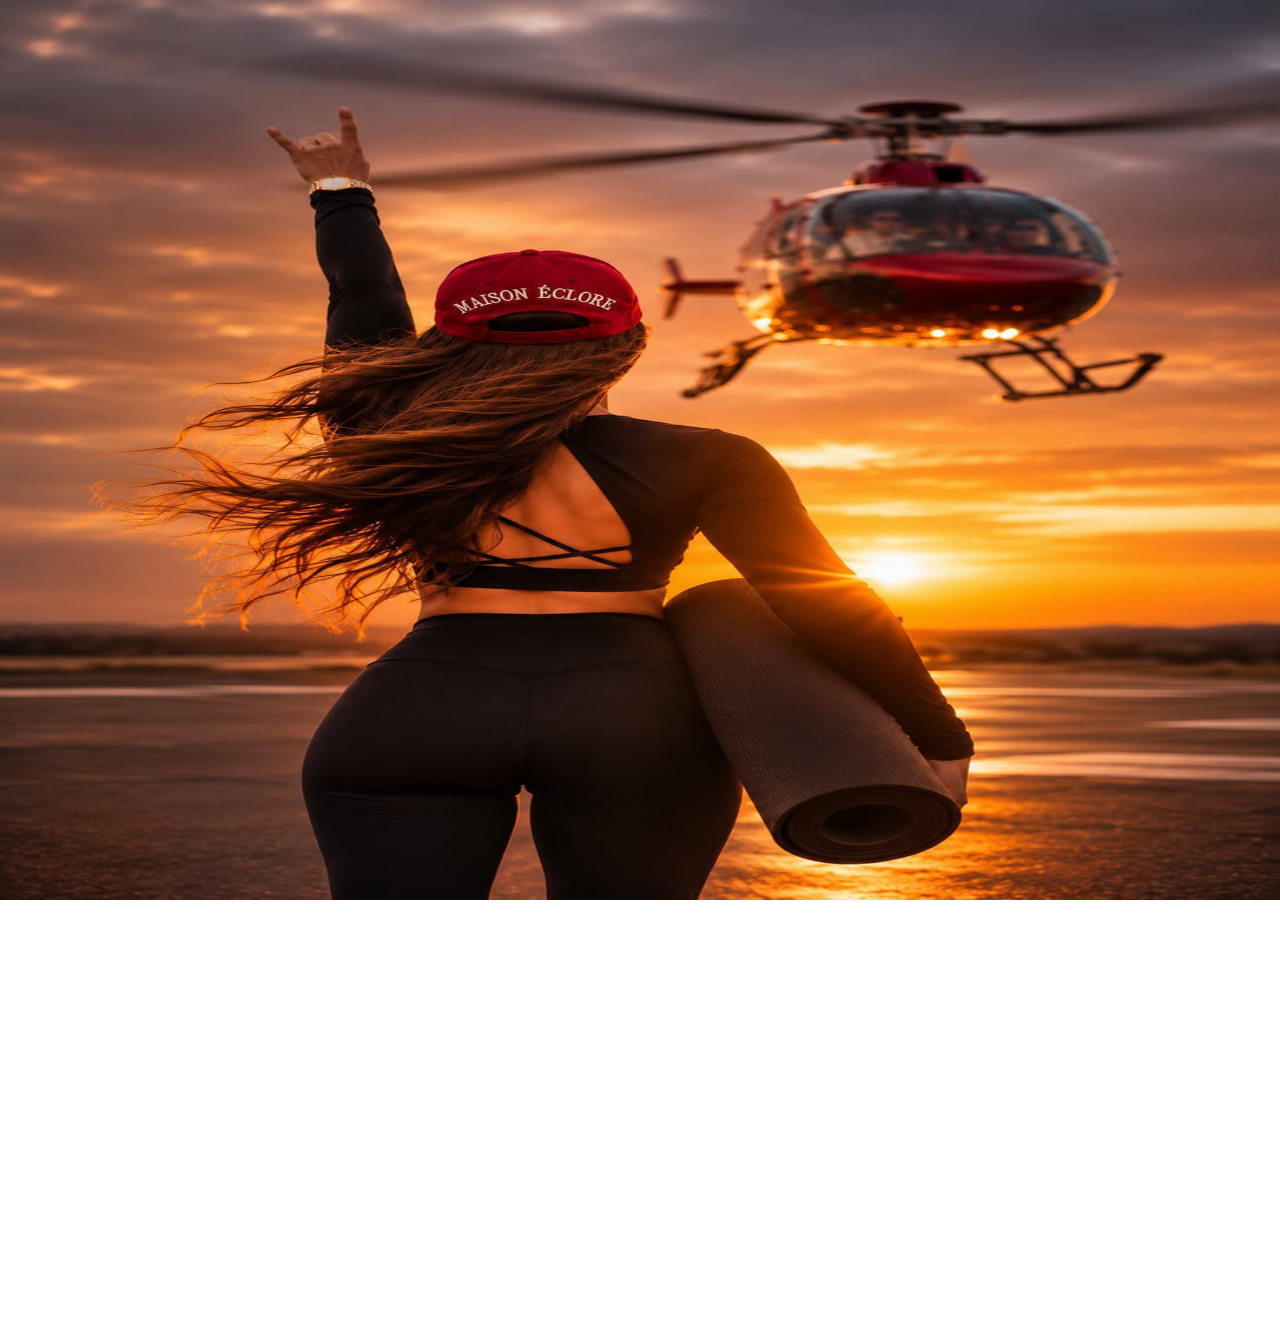
==== index.html @ 2e02ab28 "Publish the Maison Éclore portfolio Co-Authored-By: Claude Sonnet 5.5 <noreply@anthropic.com>" ====
<!DOCTYPE html><html lang="fr" class="noto_serif_5a39a8d7-module__dN3Y3q__variable lato_9646d3ba-module__sfy99W__variable aref_ruqaa_52b293cf-module__oYtwMW__variable h-full antialiased"><head><meta charSet="utf-8"/><meta name="viewport" content="width=device-width, initial-scale=1"/><link rel="preload" href="/maisoneclore-portfolio/_next/static/media/345c85a432359eed-s.p.0zem_9y19rte6.woff2" as="font" crossorigin="" type="font/woff2"/><link rel="preload" href="/maisoneclore-portfolio/_next/static/media/610e555290c4abf9-s.p.2-ung-zkeya_q.woff2" as="font" crossorigin="" type="font/woff2"/><link rel="preload" href="/maisoneclore-portfolio/_next/static/media/8e451580e5e95631-s.p.27vw08z6_vw0m.woff2" as="font" crossorigin="" type="font/woff2"/><link rel="preload" href="/maisoneclore-portfolio/_next/static/media/8e9d1a1dbcc3c9ea-s.p.0f4qks61ecm_u.woff2" as="font" crossorigin="" type="font/woff2"/><link rel="preload" href="/maisoneclore-portfolio/_next/static/media/9be384ea93fe3f49-s.p.0ig786lf0ff2-.woff2" as="font" crossorigin="" type="font/woff2"/><link rel="preload" href="/maisoneclore-portfolio/_next/static/media/b4e85636e2ca4056-s.p.11bvk_b9f2jcg.woff2" as="font" crossorigin="" type="font/woff2"/><link rel="preload" href="/maisoneclore-portfolio/_next/static/media/dda2c5944c1d02d1-s.p.0af27si8jwinc.woff2" as="font" crossorigin="" type="font/woff2"/><link rel="preload" as="image" href="/images/hero-fond.webp"/><link rel="stylesheet" href="/maisoneclore-portfolio/_next/static/chunks/342_1tqcr4_jd.css" data-precedence="next"/><link rel="preload" as="script" fetchPriority="low" href="/maisoneclore-portfolio/_next/static/chunks/3s6nzrbk-8mnv.js"/><script src="/maisoneclore-portfolio/_next/static/chunks/2eg0ks0feyohg.js" async=""></script><script src="/maisoneclore-portfolio/_next/static/chunks/227kwhsrjlnp4.js" async=""></script><script src="/maisoneclore-portfolio/_next/static/chunks/1u8ozxzmumnii.js" async=""></script><script src="/maisoneclore-portfolio/_next/static/chunks/turbopack-0wv2s3vdoq-tj.js" async=""></script><script src="/maisoneclore-portfolio/_next/static/chunks/3fntmmi971322.js" async="" crossorigin=""></script><script src="/maisoneclore-portfolio/_next/static/chunks/20kzciigy5oyy.js" async="" crossorigin=""></script><title>Portfolio · Maison Éclore</title><meta name="description" content="Maison Éclore : des expériences bien-être et événementielles pensées pour se retrouver. Retour sur L&#x27;Éclosion, notre premier événement."/><meta name="next-size-adjust" content=""/><script src="/maisoneclore-portfolio/_next/static/chunks/0cz1d0mv5g_q7.js" noModule=""></script></head><body class="min-h-full flex flex-col"><div hidden=""><!--$--><!--/$--></div><main class="overflow-x-clip bg-creme text-vert"><span aria-hidden="true" class="fixed inset-x-0 top-0 z-50 h-[3px] origin-left bg-taupe" style="transform:scaleX(0)"></span><section class="relative h-screen min-h-[640px] overflow-hidden bg-creme text-vert"><div class="absolute inset-0"><div class="relative h-full w-full will-change-transform"><img alt="" decoding="async" data-nimg="fill" class="object-cover object-[12%_center] md:object-center" style="position:absolute;height:100%;width:100%;left:0;top:0;right:0;bottom:0;color:transparent" src="/images/hero-fond.webp"/></div></div><div class="absolute inset-x-0 top-8 z-10 flex flex-col items-center gap-2"><p class="font-serif text-[clamp(15px,2vw,20px)] uppercase tracking-[0.4em] text-vert">Maison Éclore</p></div><div class="relative flex h-full items-center justify-center px-6 text-center"><div class="will-change-transform"><div class="mx-auto max-w-[860px]"><p class="text-[11px] uppercase tracking-[0.34em] text-taupe">Portfolio</p><span class="mx-auto mt-6 block h-px w-16 bg-taupe/70"></span><h1 class="mt-10 font-serif text-[clamp(40px,8vw,84px)] font-medium leading-[1.06]"><span class="mr-[0.25em] inline-block opacity-0 [transform:translateY(40px)] animate-[chIn_.9s_var(--ease-out)_forwards] motion-reduce:animate-none motion-reduce:opacity-100 motion-reduce:[transform:none]" style="animation-delay:0.15s">Des</span><span class="mr-[0.25em] inline-block opacity-0 [transform:translateY(40px)] animate-[chIn_.9s_var(--ease-out)_forwards] motion-reduce:animate-none motion-reduce:opacity-100 motion-reduce:[transform:none]" style="animation-delay:0.27s">expériences</span><span class="mr-[0.25em] inline-block opacity-0 [transform:translateY(40px)] animate-[chIn_.9s_var(--ease-out)_forwards] motion-reduce:animate-none motion-reduce:opacity-100 motion-reduce:[transform:none]" style="animation-delay:0.39s">qui</span><span class="mr-[0.25em] inline-block opacity-0 [transform:translateY(40px)] animate-[chIn_.9s_var(--ease-out)_forwards] motion-reduce:animate-none motion-reduce:opacity-100 motion-reduce:[transform:none]" style="animation-delay:0.51s">font</span><span class="mr-[0.25em] inline-block opacity-0 [transform:translateY(40px)] animate-[chIn_.9s_var(--ease-out)_forwards] motion-reduce:animate-none motion-reduce:opacity-100 motion-reduce:[transform:none]" style="animation-delay:0.63s">éclore.</span></h1><p class="mx-auto mt-6 max-w-[520px] font-serif text-[clamp(16px,2.2vw,20px)] italic leading-relaxed text-vert/80">Bien-être, élégance et communauté : Maison Éclore imagine des rendez-vous où l&#x27;on se retrouve, simplement.</p></div></div></div><span aria-hidden="true" class="absolute bottom-10 left-1/2 h-12 w-px origin-top bg-taupe animate-[cuePulse_2s_ease-in-out_infinite] motion-reduce:animate-none"></span></section><div class="h-[240vh]"><div class="sticky top-0 flex h-screen items-center justify-center px-6 text-center"><p class="mx-auto max-w-[900px] font-serif text-[clamp(28px,5vw,56px)] leading-[1.2]"><span><span data-w="true" class="inline-block">Maison</span> </span><span><span data-w="true" class="inline-block">Éclore</span> </span><span><span data-w="true" class="inline-block">crée</span> </span><span><span data-w="true" class="inline-block">des</span> </span><span><span data-w="true" class="inline-block">moments</span> </span><span><span data-w="true" class="inline-block">où</span> </span><span><span data-w="true" class="inline-block">l&#x27;on</span> </span><span><span data-w="true" class="inline-block">se</span> </span><span><span data-w="true" class="inline-block">retrouve,</span> </span><span><span data-w="true" class="inline-block">où</span> </span><span><span data-w="true" class="inline-block">l&#x27;on</span> </span><span><span data-w="true" class="inline-block">prend</span> </span><span><span data-w="true" class="inline-block">soin</span> </span><span><span data-w="true" class="inline-block">de</span> </span><span><span data-w="true" class="inline-block">soi</span> </span><span><span data-w="true" class="inline-block">et</span> </span><span><span data-w="true" class="inline-block">où</span> </span><span><span data-w="true" class="inline-block">l&#x27;on</span> </span><span><span data-w="true" class="inline-block">célèbre</span> </span><span><span data-w="true" class="inline-block">ensemble.</span></span></p></div></div><div><section class="sticky top-0 flex h-screen items-center justify-center overflow-hidden rounded-t-[40px] px-6 shadow-[0_-24px_60px_-30px] shadow-black/40 bg-rose text-vert"><div class="relative mx-auto w-full max-w-[1000px]"><span aria-hidden="true" class="absolute -top-24 right-0 select-none font-serif text-[clamp(120px,26vw,320px)] leading-none opacity-15">01</span><div class="" style="opacity:0;transform:translateY(34px);transition:opacity .9s var(--ease-out), transform 1s var(--ease-out);will-change:opacity, transform"><h2 class="relative font-serif text-[clamp(44px,9vw,110px)] leading-[1]">Se retrouver</h2><p class="relative mt-8 max-w-[480px] text-[clamp(16px,2vw,20px)] leading-relaxed opacity-85">Des rencontres à taille humaine, où chacune se sent accueillie dès la porte.</p></div></div></section><div aria-hidden="true" class="h-[70vh]"></div><section class="sticky top-0 flex h-screen items-center justify-center overflow-hidden rounded-t-[40px] px-6 shadow-[0_-24px_60px_-30px] shadow-black/40 bg-taupe text-creme"><div class="relative mx-auto w-full max-w-[1000px]"><span aria-hidden="true" class="absolute -top-24 right-0 select-none font-serif text-[clamp(120px,26vw,320px)] leading-none opacity-15">02</span><div class="" style="opacity:0;transform:translateY(34px);transition:opacity .9s var(--ease-out), transform 1s var(--ease-out);will-change:opacity, transform"><h2 class="relative font-serif text-[clamp(44px,9vw,110px)] leading-[1]">Prendre soin</h2><p class="relative mt-8 max-w-[480px] text-[clamp(16px,2vw,20px)] leading-relaxed opacity-85">Le bien-être comme fil conducteur : ateliers, soins et moments pour souffler.</p></div></div></section><div aria-hidden="true" class="h-[70vh]"></div><section class="sticky top-0 flex h-screen items-center justify-center overflow-hidden rounded-t-[40px] px-6 shadow-[0_-24px_60px_-30px] shadow-black/40 bg-vert text-creme"><div class="relative mx-auto w-full max-w-[1000px]"><span aria-hidden="true" class="absolute -top-24 right-0 select-none font-serif text-[clamp(120px,26vw,320px)] leading-none opacity-15">03</span><div class="" style="opacity:0;transform:translateY(34px);transition:opacity .9s var(--ease-out), transform 1s var(--ease-out);will-change:opacity, transform"><h2 class="relative font-serif text-[clamp(44px,9vw,110px)] leading-[1]">Célébrer</h2><p class="relative mt-8 max-w-[480px] text-[clamp(16px,2vw,20px)] leading-relaxed opacity-85">Des soirées soignées jusqu&#x27;au moindre détail, pensées comme des souvenirs.</p></div></div></section></div><div class=""><div><section class="bg-vert px-6 py-28 text-creme"><div class="mx-auto max-w-[1100px]"><div class="" style="opacity:0;transform:translateY(34px);transition:opacity .9s var(--ease-out), transform 1s var(--ease-out);will-change:opacity, transform"><div class="mx-auto mb-14 max-w-[620px] text-center"><p class="mb-3.5 text-[11px] font-bold uppercase tracking-[0.2em] text-rose">Notre premier événement</p><h2 class="font-serif text-[clamp(36px,6vw,68px)] leading-tight">L&#x27;Éclosion</h2><p class="mt-4 font-serif italic leading-relaxed text-creme/85">Le premier chapitre de Maison Éclore : une rencontre où tout a commencé, et où vous avez été là pour le voir éclore.</p></div></div><div class="" style="opacity:0;transform:translateY(34px);transition:opacity .9s var(--ease-out), transform 1s var(--ease-out);will-change:opacity, transform"><div class="relative aspect-[3/2] overflow-hidden rounded-2xl ring-1 ring-rose/30 md:aspect-[2/1]"><div class="absolute inset-0"><div class="relative h-full w-full will-change-transform"><img alt="Photo de groupe des participantes de L&#x27;Éclosion, bras levés" loading="lazy" decoding="async" data-nimg="fill" class="object-cover" style="position:absolute;height:100%;width:100%;left:0;top:0;right:0;bottom:0;color:transparent" src="/images/eclosion-photo-2.jpg"/></div></div></div></div><div class="mt-6 grid grid-cols-2 gap-4 md:grid-cols-4 md:gap-6"><div class=""><div class="h-full w-full will-change-transform"><div class="relative aspect-[3/4] overflow-hidden rounded-2xl ring-1 ring-rose/30"><img alt="Trois participantes assises sur leurs tapis roses" loading="lazy" decoding="async" data-nimg="fill" class="object-cover transition-transform duration-700 ease-out hover:scale-105" style="position:absolute;height:100%;width:100%;left:0;top:0;right:0;bottom:0;color:transparent" src="/images/eclosion-photo-1.jpg"/></div></div></div><div class=""><div class="h-full w-full will-change-transform"><div class="relative aspect-[3/4] overflow-hidden rounded-2xl ring-1 ring-rose/30"><img alt="Participantes en plein exercice de Pilates sur des tapis roses" loading="lazy" decoding="async" data-nimg="fill" class="object-cover transition-transform duration-700 ease-out hover:scale-105" style="position:absolute;height:100%;width:100%;left:0;top:0;right:0;bottom:0;color:transparent" src="/images/eclosion-photo-3.jpg"/></div></div></div><div class=""><div class="h-full w-full will-change-transform"><div class="relative aspect-[3/4] overflow-hidden rounded-2xl ring-1 ring-rose/30"><img alt="Cours de Pilates en groupe dans la salle de L&#x27;Éclosion" loading="lazy" decoding="async" data-nimg="fill" class="object-cover transition-transform duration-700 ease-out hover:scale-105" style="position:absolute;height:100%;width:100%;left:0;top:0;right:0;bottom:0;color:transparent" src="/images/eclosion-photo-4.jpg"/></div></div></div><div class=""><div class="h-full w-full will-change-transform"><div class="relative aspect-[3/4] overflow-hidden rounded-2xl ring-1 ring-rose/30"><img alt="Une participante en position quadrupédique sur son tapis" loading="lazy" decoding="async" data-nimg="fill" class="object-cover transition-transform duration-700 ease-out hover:scale-105" style="position:absolute;height:100%;width:100%;left:0;top:0;right:0;bottom:0;color:transparent" src="/images/eclosion-photo-5.jpg"/></div></div></div></div></div></section></div></div><section class="grid gap-4 bg-creme p-4 md:grid-cols-2 md:gap-6 md:p-8"><div class="" style="opacity:0;transform:translateX(-40px);transition:opacity .9s var(--ease-out), transform 1s var(--ease-out);will-change:opacity, transform"><div class="h-[88vh] overflow-hidden rounded-[32px] bg-vert shadow-[0_30px_70px_-30px] shadow-vert/60 md:h-[calc(100vh-4rem)] md:rounded-[48px]"><video muted="" loop="" playsInline="" controls="" preload="metadata" poster="/maisoneclore-portfolio/images/eclosion-photo-2.jpg" class="h-full w-full object-cover"><source src="/maisoneclore-portfolio/videos/eclosion-2.mp4" type="video/mp4"/></video></div></div><div class="" style="opacity:0;transform:translateX(40px);transition:opacity .9s var(--ease-out), transform 1s var(--ease-out);will-change:opacity, transform"><div class="h-[88vh] overflow-hidden rounded-[32px] bg-vert shadow-[0_30px_70px_-30px] shadow-vert/60 md:h-[calc(100vh-4rem)] md:rounded-[48px]"><video muted="" loop="" playsInline="" controlsList="nodownload noremoteplayback" disablePictureInPicture="" preload="metadata" poster="/maisoneclore-portfolio/images/eclosion-photo-4.jpg" class="h-full w-full object-cover"><source src="/maisoneclore-portfolio/videos/eclosion-3.mp4" type="video/mp4"/></video></div></div></section><section class="relative flex min-h-screen items-end overflow-hidden bg-vert text-creme"><div class="absolute inset-0"><div class="relative h-full w-full will-change-transform"><img alt="Hangar décoré de fleurs rouges avec un hélicoptère rouge" loading="lazy" decoding="async" data-nimg="fill" class="hidden object-cover md:block" style="position:absolute;height:100%;width:100%;left:0;top:0;right:0;bottom:0;color:transparent" src="/images/hangar-pilates-1.jpg"/><img alt="Pilates au coucher du soleil devant un hélicoptère" loading="lazy" decoding="async" data-nimg="fill" class="object-cover md:hidden" style="position:absolute;height:100%;width:100%;left:0;top:0;right:0;bottom:0;color:transparent" src="/images/hangar-pilates-2.jpg"/></div></div><div aria-hidden="true" class="absolute inset-0 bg-gradient-to-t from-vert via-vert/55 to-vert/10"></div><div class="relative mx-auto grid w-full max-w-[1100px] items-end gap-10 px-6 pb-20 pt-32 md:grid-cols-[1.2fr_1fr]"><div class="" style="opacity:0;transform:translateY(34px);transition:opacity .9s var(--ease-out), transform 1s var(--ease-out);will-change:opacity, transform"><p class="mb-4 text-[11px] font-bold uppercase tracking-[0.2em] text-rose">Notre prochain événement</p><h2 class="font-serif text-[clamp(52px,7.5vw,96px)] leading-[0.98]">Hangar Pilates Experience</h2><p class="mt-3 font-serif text-[clamp(18px,2.4vw,24px)] italic text-rose">Pilates entre hélicoptères</p><p class="mt-6 max-w-[480px] leading-relaxed text-creme/85">Une expérience Pilates exclusive au cœur d&#x27;un hangar, entourées d&#x27;hélicoptères. Un rendez-vous inédit où bien-être, élégance et évasion se rencontrent dans un décor d&#x27;exception.</p></div><div class="hidden md:block"><div class="h-full w-full will-change-transform"><div class="" style="opacity:0;transform:translateX(40px);transition:opacity .9s var(--ease-out), transform 1s var(--ease-out);will-change:opacity, transform"><div class="relative mx-auto aspect-[3/4] w-[78%] rotate-2 overflow-hidden rounded-2xl shadow-[0_30px_70px_-20px] shadow-black/60 ring-1 ring-creme/30"><img alt="Pilates au coucher du soleil devant un hélicoptère" loading="lazy" decoding="async" data-nimg="fill" class="object-cover" style="position:absolute;height:100%;width:100%;left:0;top:0;right:0;bottom:0;color:transparent" src="/images/hangar-pilates-2.jpg"/></div></div></div></div></div></section><div class=""><div><section class="relative flex min-h-screen items-center justify-center overflow-hidden bg-rose px-6 py-28 text-center text-vert"><div class="pointer-events-none absolute -right-24 top-0 h-96 w-96"><div class="h-full w-full will-change-transform"><div class="h-full w-full rounded-full bg-taupe/40 blur-[120px]"></div></div></div><div class="relative mx-auto max-w-[720px]"><div class="" style="opacity:0;transform:translateY(34px);transition:opacity .9s var(--ease-out), transform 1s var(--ease-out);will-change:opacity, transform"><p class="mb-4 text-[11px] font-bold uppercase tracking-[0.2em] text-vert/70">Partenaires</p><h2 class="font-serif text-[clamp(34px,6vw,72px)] leading-[1.05]">Faisons éclore la suite ensemble.</h2><p class="mx-auto mt-6 max-w-[480px] leading-relaxed text-vert/80">Marques, lieux, créateurs : parlons de ce que nous pouvons bâtir pour nos prochains événements.</p><div class="mt-10 flex flex-col items-center justify-center gap-4 sm:flex-row"><a href="mailto:maisoneclorecanada@gmail.com?subject=Partenariat%20Maison%20%C3%89clore" class="inline-block rounded-full bg-vert px-9 py-4 text-[13px] font-bold tracking-[0.06em] text-creme transition-colors duration-500 ease-soft hover:bg-taupe">Devenir partenaire</a><a class="inline-block rounded-full border border-vert/50 px-9 py-4 text-[13px] font-bold tracking-[0.06em] text-vert transition-colors duration-500 ease-soft hover:border-vert hover:bg-vert hover:text-creme" href="/maisoneclore-portfolio/">Voir le prochain événement</a></div></div></div></section></div></div></main><!--$--><!--/$--><script src="/maisoneclore-portfolio/_next/static/chunks/3s6nzrbk-8mnv.js" id="_R_" async=""></script><script>(self.__next_f=self.__next_f||[]).push([0])</script><script>self.__next_f.push([1,"1:\"$Sreact.fragment\"\n2:I[39756,[\"/maisoneclore-portfolio/_next/static/chunks/3fntmmi971322.js\"],\"default\"]\n3:I[37457,[\"/maisoneclore-portfolio/_next/static/chunks/3fntmmi971322.js\"],\"default\"]\n4:I[83320,[\"/maisoneclore-portfolio/_next/static/chunks/3fntmmi971322.js\",\"/maisoneclore-portfolio/_next/static/chunks/20kzciigy5oyy.js\"],\"ScrollProgress\"]\n5:I[83320,[\"/maisoneclore-portfolio/_next/static/chunks/3fntmmi971322.js\",\"/maisoneclore-portfolio/_next/static/chunks/20kzciigy5oyy.js\"],\"ZoomBg\"]\n6:I[5500,[\"/maisoneclore-portfolio/_next/static/chunks/3fntmmi971322.js\",\"/maisoneclore-portfolio/_next/static/chunks/20kzciigy5oyy.js\"],\"Image\"]\n7:I[83320,[\"/maisoneclore-portfolio/_next/static/chunks/3fntmmi971322.js\",\"/maisoneclore-portfolio/_next/static/chunks/20kzciigy5oyy.js\"],\"ScrollFade\"]\n14:I[68027,[\"/maisoneclore-portfolio/_next/static/chunks/3fntmmi971322.js\"],\"default\",1]\n:HL[\"/maisoneclore-portfolio/_next/static/chunks/342_1tqcr4_jd.css\",\"style\"]\n:HL[\"/maisoneclore-portfolio/_next/static/media/345c85a432359eed-s.p.0zem_9y19rte6.woff2\",\"font\",{\"crossOrigin\":\"\",\"type\":\"font/woff2\"}]\n:HL[\"/maisoneclore-portfolio/_next/static/media/610e555290c4abf9-s.p.2-ung-zkeya_q.woff2\",\"font\",{\"crossOrigin\":\"\",\"type\":\"font/woff2\"}]\n:HL[\"/maisoneclore-portfolio/_next/static/media/8e451580e5e95631-s.p.27vw08z6_vw0m.woff2\",\"font\",{\"crossOrigin\":\"\",\"type\":\"font/woff2\"}]\n:HL[\"/maisoneclore-portfolio/_next/static/media/8e9d1a1dbcc3c9ea-s.p.0f4qks61ecm_u.woff2\",\"font\",{\"crossOrigin\":\"\",\"type\":\"font/woff2\"}]\n:HL[\"/maisoneclore-portfolio/_next/static/media/9be384ea93fe3f49-s.p.0ig786lf0ff2-.woff2\",\"font\",{\"crossOrigin\":\"\",\"type\":\"font/woff2\"}]\n:HL[\"/maisoneclore-portfolio/_next/static/media/b4e85636e2ca4056-s.p.11bvk_b9f2jcg.woff2\",\"font\",{\"crossOrigin\":\"\",\"type\":\"font/woff2\"}]\n:HL[\"/maisoneclore-portfolio/_next/static/media/dda2c5944c1d02d1-s.p.0af27si8jwinc.woff2\",\"font\",{\"crossOrigin\":\"\",\"type\":\"font/woff2\"}]\n0:{\"P\":null,\"c\":[\"\",\"\"],\"q\":\"\",\"i\":false,\"f\":[[[\"\",{\"children\":[\"__PAGE__\",{},\"$undefined\",\"$undefined\",4608]},\"$undefined\",\"$undefined\",4624],[[\"$\",\"$1\",\"c\",{\"children\":[[[\"$\",\"link\",\"0\",{\"rel\":\"stylesheet\",\"href\":\"/maisoneclore-portfolio/_next/static/chunks/342_1tqcr4_jd.css\",\"precedence\":\"next\",\"crossOrigin\":\"$undefined\",\"nonce\":\"$undefined\"}],[\"$\",\"script\",\"script-0\",{\"src\":\"/maisoneclore-portfolio/_next/static/chunks/3fntmmi971322.js\",\"async\":true,\"nonce\":\"$undefined\"}]],[\"$\",\"html\",null,{\"lang\":\"fr\",\"className\":\"noto_serif_5a39a8d7-module__dN3Y3q__variable lato_9646d3ba-module__sfy99W__variable aref_ruqaa_52b293cf-module__oYtwMW__variable h-full antialiased\",\"children\":[\"$\",\"body\",null,{\"className\":\"min-h-full flex flex-col\",\"children\":[\"$\",\"$L2\",null,{\"parallelRouterKey\":\"children\",\"error\":\"$undefined\",\"errorStyles\":\"$undefined\",\"errorScripts\":\"$undefined\",\"template\":[\"$\",\"$L3\",null,{}],\"templateStyles\":\"$undefined\",\"templateScripts\":\"$undefined\",\"notFound\":[[[\"$\",\"title\",null,{\"children\":\"404: This page could not be found.\"}],[\"$\",\"div\",null,{\"style\":{\"fontFamily\":\"system-ui,\\\"Segoe UI\\\",Roboto,Helvetica,Arial,sans-serif,\\\"Apple Color Emoji\\\",\\\"Segoe UI Emoji\\\"\",\"height\":\"100vh\",\"textAlign\":\"center\",\"display\":\"flex\",\"flexDirection\":\"column\",\"alignItems\":\"center\",\"justifyContent\":\"center\"},\"children\":[\"$\",\"div\",null,{\"children\":[[\"$\",\"style\",null,{\"dangerouslySetInnerHTML\":{\"__html\":\"body{color:#000;background:#fff;margin:0}.next-error-h1{border-right:1px solid rgba(0,0,0,.3)}@media (prefers-color-scheme:dark){body{color:#fff;background:#000}.next-error-h1{border-right:1px solid rgba(255,255,255,.3)}}\"}}],[\"$\",\"h1\",null,{\"className\":\"next-error-h1\",\"style\":{\"display\":\"inline-block\",\"margin\":\"0 20px 0 0\",\"padding\":\"0 23px 0 0\",\"fontSize\":24,\"fontWeight\":500,\"verticalAlign\":\"top\",\"lineHeight\":\"49px\"},\"children\":404}],[\"$\",\"div\",null,{\"style\":{\"display\":\"inline-block\"},\"children\":[\"$\",\"h2\",null,{\"style\":{\"fontSize\":14,\"fontWeight\":400,\"lineHeight\":\"49px\",\"margin\":0},\"children\":\"This page could not be found.\"}]}]]}]}]],[]],\"forbidden\":\"$undefined\",\"unauthorized\":\"$undefined\"}]}]}]]}],{\"children\":[[\"$\",\"$1\",\"c\",{\"children\":[[\"$\",\"main\",null,{\"className\":\"overflow-x-clip bg-creme text-vert\",\"children\":[[\"$\",\"$L4\",null,{}],[\"$\",\"section\",null,{\"className\":\"relative h-screen min-h-[640px] overflow-hidden bg-creme text-vert\",\"children\":[[\"$\",\"$L5\",null,{\"className\":\"absolute inset-0\",\"children\":[\"$\",\"$L6\",null,{\"src\":\"/images/hero-fond.webp\",\"alt\":\"\",\"fill\":true,\"priority\":true,\"sizes\":\"100vw\",\"className\":\"object-cover object-[12%_center] md:object-center\"}]}],[\"$\",\"div\",null,{\"className\":\"absolute inset-x-0 top-8 z-10 flex flex-col items-center gap-2\",\"children\":[\"$\",\"p\",null,{\"className\":\"font-serif text-[clamp(15px,2vw,20px)] uppercase tracking-[0.4em] text-vert\",\"children\":\"Maison Éclore\"}]}],[\"$\",\"$L7\",null,{\"className\":\"relative flex h-full items-center justify-center px-6 text-center\",\"children\":[\"$\",\"div\",null,{\"className\":\"mx-auto max-w-[860px]\",\"children\":[[\"$\",\"p\",null,{\"className\":\"text-[11px] uppercase tracking-[0.34em] text-taupe\",\"children\":\"Portfolio\"}],[\"$\",\"span\",null,{\"className\":\"mx-auto mt-6 block h-px w-16 bg-taupe/70\"}],[\"$\",\"h1\",null,{\"className\":\"mt-10 font-serif text-[clamp(40px,8vw,84px)] font-medium leading-[1.06]\",\"children\":[[\"$\",\"span\",\"Des\",{\"className\":\"mr-[0.25em] inline-block opacity-0 [transform:translateY(40px)] animate-[chIn_.9s_var(--ease-out)_forwards] motion-reduce:animate-none motion-reduce:opacity-100 motion-reduce:[transform:none]\",\"style\":{\"animationDelay\":\"0.15s\"},\"children\":\"Des\"}],[\"$\",\"span\",\"expériences\",{\"className\":\"mr-[0.25em] inline-block opacity-0 [transform:translateY(40px)] animate-[chIn_.9s_var(--ease-out)_forwards] motion-reduce:animate-none motion-reduce:opacity-100 motion-reduce:[transform:none]\",\"style\":{\"animationDelay\":\"0.27s\"},\"children\":\"expériences\"}],[\"$\",\"span\",\"qui\",{\"className\":\"mr-[0.25em] inline-block opacity-0 [transform:translateY(40px)] animate-[chIn_.9s_var(--ease-out)_forwards] motion-reduce:animate-none motion-reduce:opacity-100 motion-reduce:[transform:none]\",\"style\":{\"animationDelay\":\"0.39s\"},\"children\":\"qui\"}],[\"$\",\"span\",\"font\",{\"className\":\"mr-[0.25em] inline-block opacity-0 [transform:translateY(40px)] animate-[chIn_.9s_var(--ease-out)_forwards] motion-reduce:animate-none motion-reduce:opacity-100 motion-reduce:[transform:none]\",\"style\":{\"animationDelay\":\"0.51s\"},\"children\":\"font\"}],\"$L8\"]}],\"$L9\"]}]}],\"$La\"]}],\"$Lb\",\"$Lc\",\"$Ld\",\"$Le\",\"$Lf\",\"$L10\"]}],[\"$L11\"],\"$L12\"]}],{},null,false,null]},null,false,null],\"$L13\",false]],\"m\":\"$undefined\",\"G\":[\"$14\",[\"$L15\"]],\"S\":true,\"h\":null,\"r\":\"$undefined\",\"s\":\"$undefined\",\"a\":\"$undefined\",\"l\":\"$undefined\",\"p\":\"$undefined\",\"d\":\"$undefined\",\"b\":\"MT10sopz8KdBFxjJg_obA\"}\n16:I[83320,[\"/maisoneclore-portfolio/_next/static/chunks/3fntmmi971322.js\",\"/maisoneclore-portfolio/_next/static/chunks/20kzciigy5oyy.js\"],\"ScrollText\"]\n17:I[5541,[\"/maisoneclore-portfolio/_next/static/chunks/3fntmmi971322.js\",\"/maisoneclore-portfolio/_next/static/chunks/20kzciigy5oyy.js\"],\"RevealOnScroll\"]\n18:I[83320,[\"/maisoneclore-portfolio/_next/static/chunks/3fntmmi971322.js\",\"/maisoneclore-portfolio/_next/static/chunks/20kzciigy5oyy.js\"],\"SectionMorph\"]\n19:I[83320,[\"/maisoneclore-portfolio/_next/static/chunks/3fntmmi971322.js\",\"/maisoneclore-portfolio/_next/static/chunks/20kzciigy5oyy.js\"],\"Parallax\"]\n1a:I[83320,[\"/maisoneclore-portfolio/_next/static/chunks/3fntmmi971322.js\",\"/maisoneclore-portfolio/_next/static/chunks/20kzciigy5oyy.js\"],\"InViewVideo\"]\n1b:I[22016,[\"/maisoneclore-portfolio/_next/static/chunks/3fntmmi971322.js\",\"/maisoneclore-portfolio/_next/static/chunks/20kzciigy5oyy.js\"],\"\"]\n1c:I[97367,[\"/maisoneclore-portfolio/_next/static/chunks/3fntmmi971322.js\"],\"OutletBoundary\"]\n1d:\"$Sreact.suspense\"\n1f:I[97367,[\"/maisoneclore-portfolio/_next/static/chunks/3fntmmi971322.js\"],\"ViewportBoundary\"]\n21:I[97367,[\"/maisoneclore-portfolio/_next/static/chunks/3fntmmi971322.js\"],\"MetadataBoundary\"]\n8:[\"$\",\"span\",\"éclore.\",{\"className\":\"mr-[0.25em] inline-block opacity-0 [transform:translateY(40px)] animate-[chIn_.9s_var(--ease-out)_forwards] motion-reduce:animate-none motion-reduce:opacity-100 motion-reduce:[transform:none]\",\"style\":{\"animationDelay\":\"0.63s\"},\"children\":\"éclore.\"}]\n9:[\"$\",\"p\",null,{\"className\":\"mx-auto mt-6 max-w-[520px] font-serif text-[clamp(16px,2.2vw,20px)] italic leading-relaxed text-vert/80\",\"children\":\"Bien-être, élégance et communauté : Maison Éclore imagine des rendez-vous où l'on se retrouve, simplement.\"}]\na:[\"$\",\"span\",null,{\"aria-hidden\":\"true\",\"className\":\"absolute bottom-10 left-1/2 h-12 w-px origin-top bg-taupe animate-[cuePulse_2s_ease-in-out_infinite] motion-reduce:animate-none\"}]\nb:[\"$\",\"$L16\",null,{\"text\":\"Maison Éclore crée des moments où l'on se retrouve, où l'on prend soin de soi et où l'on célèbre ensemble.\",\"className\":\"mx-auto max-w-[900px] font-serif text-[clamp(28px,5vw,56px)] leading-[1.2]\"}]\nc:[\"$\",\"div\",null,{\"children\":[[\"$\",\"$1\",\"01\",{\"children\":[[\"$\",\"section\",null,{\"className\":\"sticky top-0 flex h-screen items-center justify-center overflow-hidden rounded-t-[40px] px-6 shadow-[0_-24px_60px_-30px] shadow-black/40 bg-rose text-vert\",\"children\":[\"$\",\"div\",null,{\"className\":\"relative mx-auto w-full max-w-[1000px]\",\"children\":[[\"$\",\"span\",null,{\"aria-hidden\":\"true\",\"className\":\"absolute -top-24 right-0 select-none font-serif text-[clamp(120px,26vw,320px)] leading-none opacity-15\",\"children\":\"01\"}],[\"$\",\"$L17\",null,{\"children\":[[\"$\",\"h2\",null,{\"className\":\"relative font-serif text-[clamp(44px,9vw,110px)] leading-[1]\",\"children\":\"Se retrouver\"}],[\"$\",\"p\",null,{\"className\":\"relative mt-8 max-w-[480px] text-[clamp(16px,2vw,20px)] leading-relaxed opacity-85\",\"children\":\"Des rencontres à taille humaine, où chacune se sent accueillie dès la porte.\"}]]}]]}]}],[\"$\",\"div\",null,{\"aria-hidden\":\"true\",\"className\":\"h-[70vh]\"}]]}],[\"$\",\"$1\",\"02\",{\"children\":[[\"$\",\"section\",null,{\"className\":\"sticky top-0 flex h-screen items-center justify-center overflow-hidden rounded-t-[40px] px-6 shadow-[0_-24px_60px_-30px] shadow-black/40 bg-taupe text-creme\",\"children\":[\"$\",\"div\",null,{\"className\":\"relative mx-auto w-full max-w-[1000px]\",\"children\":[[\"$\",\"span\",null,{\"aria-hidden\":\"true\",\"className\":\"absolute -top-24 right-0 select-none font-serif text-[clamp(120px,26vw,320px)] leading-none opacity-15\",\"children\":\"02\"}],[\"$\",\"$L17\",null,{\"children\":[[\"$\",\"h2\",null,{\"className\":\"relative font-serif text-[clamp(44px,9vw,110px)] leading-[1]\",\"children\":\"Prendre soin\"}],[\"$\",\"p\",null,{\"className\":\"relative mt-8 max-w-[480px] text-[clamp(16px,2vw,20px)] leading-relaxed opacity-85\",\"children\":\"Le bien-être comme fil conducteur : ateliers, soins et moments pour souffler.\"}]]}]]}]}],[\"$\",\"div\",null,{\"aria-hidden\":\"true\",\"className\":\"h-[70vh]\"}]]}],[\"$\",\"$1\",\"03\",{\"children\":[[\"$\",\"section\",null,{\"className\":\"sticky top-0 flex h-screen items-center justify-center overflow-hidden rounded-t-[40px] px-6 shadow-[0_-24px_60px_-30px] shadow-black/40 bg-vert text-creme\",\"children\":[\"$\",\"div\",null,{\"className\":\"relative mx-auto w-full max-w-[1000px]\",\"children\":[[\"$\",\"span\",null,{\"aria-hidden\":\"true\",\"className\":\"absolute -top-24 right-0 select-none font-serif text-[clamp(120px,26vw,320px)] leading-none opacity-15\",\"children\":\"03\"}],[\"$\",\"$L17\",null,{\"children\":[[\"$\",\"h2\",null,{\"className\":\"relative font-serif text-[clamp(44px,9vw,110px)] leading-[1]\",\"children\":\"Célébrer\"}],[\"$\",\"p\",null,{\"className\":\"relative mt-8 max-w-[480px] text-[clamp(16px,2vw,20px)] leading-relaxed opacity-85\",\"children\":\"Des soirées soignées jusqu'au moindre détail, pensées comme des souvenirs.\"}]]}]]}]}],false]}]]}]\nd:[\"$\",\"$L18\",null,{\"children\":[\"$\",\"section\",null,{\"className\":\"bg-vert px-6 py-28 text-creme\",\"children\":[\"$\",\"div\",null,{\"className\":\"mx-auto max-w-[1100px]\",\"children\":[[\"$\",\"$L17\",null,{\"children\":[\"$\",\"div\",null,{\"className\":\"mx-auto mb-14 max-w-[620px] text-center\",\"children\":[[\"$\",\"p\",null,{\"className\":\"mb-3.5 text-[11px] font-bold uppercase tracking-[0.2em] text-rose\",\"children\":\"Notre premier événement\"}],[\"$\",\"h2\",null,{\"className\":\"font-serif text-[clamp(36px,6vw,68px)] leading-tight\",\"children\":\"L'Éclosion\"}],[\"$\",\"p\",null,{\"className\":\"mt-4 font-serif italic leading-relaxed text-creme/85\",\"children\":\"Le premier chapitre de Maison Éclore : une rencontre où tout a commencé, et où vous avez été là pour le voir éclore.\"}]]}]}],[\"$\",\"$L17\",null,{\"children\":[\"$\",\"div\",null,{\"className\":\"relative aspect-[3/2] overflow-hidden rounded-2xl ring-1 ring-rose/30 md:aspect-[2/1]\",\"children\":[\"$\",\"$L5\",null,{\"className\":\"absolute inset-0\",\"children\":[\"$\",\"$L6\",null,{\"src\":\"/images/eclosion-photo-2.jpg\",\"alt\":\"Photo de groupe des participantes de L'Éclosion, bras levés\",\"fill\":true,\"sizes\":\"(min-width: 1100px) 1100px, 100vw\",\"className\":\"object-cover\"}]}]}]}],[\"$\",\"div\",null,{\"className\":\"mt-6 grid grid-cols-2 gap-4 md:grid-cols-4 md:gap-6\",\"children\":[[\"$\",\"$L19\",\"/images/eclosion-photo-1.jpg\",{\"speed\":50,\"children\":[\"$\",\"div\",null,{\"className\":\"relative aspect-[3/4] overflow-hidden rounded-2xl ring-1 ring-rose/30\",\"children\":[\"$\",\"$L6\",null,{\"src\":\"/images/eclosion-photo-1.jpg\",\"alt\":\"Trois participantes assises sur leurs tapis roses\",\"fill\":true,\"sizes\":\"(min-width: 768px) 25vw, 50vw\",\"className\":\"object-cover transition-transform duration-700 ease-out hover:scale-105\"}]}]}],[\"$\",\"$L19\",\"/images/eclosion-photo-3.jpg\",{\"speed\":-50,\"children\":[\"$\",\"div\",null,{\"className\":\"relative aspect-[3/4] overflow-hidden rounded-2xl ring-1 ring-rose/30\",\"children\":[\"$\",\"$L6\",null,{\"src\":\"/images/eclosion-photo-3.jpg\",\"alt\":\"Participantes en plein exercice de Pilates sur des tapis roses\",\"fill\":true,\"sizes\":\"(min-width: 768px) 25vw, 50vw\",\"className\":\"object-cover transition-transform duration-700 ease-out hover:scale-105\"}]}]}],[\"$\",\"$L19\",\"/images/eclosion-photo-4.jpg\",{\"speed\":50,\"children\":[\"$\",\"div\",null,{\"className\":\"relative aspect-[3/4] overflow-hidden rounded-2xl ring-1 ring-rose/30\",\"children\":[\"$\",\"$L6\",null,{\"src\":\"/images/eclosion-photo-4.jpg\",\"alt\":\"Cours de Pilates en groupe dans la salle de L'Éclosion\",\"fill\":true,\"sizes\":\"(min-width: 768px) 25vw, 50vw\",\"className\":\"object-cover transition-transform duration-700 ease-out hover:scale-105\"}]}]}],[\"$\",\"$L19\",\"/images/eclosion-photo-5.jpg\",{\"speed\":-50,\"children\":[\"$\",\"div\",null,{\"className\":\"relative aspect-[3/4] overflow-hidden rounded-2xl ring-1 ring-rose/30\",\"children\":[\"$\",\"$L6\",null,{\"src\":\"/images/eclosion-photo-5.jpg\",\"alt\":\"Une participante en position quadrupédique sur son tapis\",\"fill\":true,\"sizes\":\"(min-width: 768px) 25vw, 50vw\",\"className\":\"object-cover transition-transform duration-700 ease-out hover:scale-105\"}]}]}]]}]]}]}]}]\ne:[\"$\",\"section\",null,{\"className\":\"grid gap-4 bg-creme p-4 md:grid-cols-2 md:gap-6 md:p-8\",\"children\":[[\"$\",\"$L17\",\"/maisoneclore-portfolio/videos/eclosion-2.mp4\",{\"variant\":\"slide-l\",\"children\":[\"$\",\"div\",null,{\"className\":\"h-[88vh] overflow-hidden rounded-[32px] bg-vert shadow-[0_30px_70px_-30px] shadow-vert/60 md:h-[calc(100vh-4rem)] md:rounded-[48px]\",\"children\":[\"$\",\"$L1a\",null,{\"src\":\"/maisoneclore-portfolio/videos/eclosion-2.mp4\",\"poster\":\"/maisoneclore-portfolio/images/eclosion-photo-2.jpg\",\"withSound\":true,\"controls\":true,\"className\":\"h-full w-full object-cover\"}]}]}],[\"$\",\"$L17\",\"/maisoneclore-portfolio/videos/eclosion-3.mp4\",{\"variant\":\"slide-r\",\"children\":[\"$\",\"div\",null,{\"className\":\"h-[88vh] overflow-hidden rounded-[32px] bg-vert shadow-[0_30px_70px_-30px] shadow-vert/60 md:h-[calc(100vh-4rem)] md:rounded-[48px]\",\"children\":[\"$\",\"$L1a\",null,{\"src\":\"/maisoneclore-portfolio/videos/eclosion-3.mp4\",\"poster\":\"/maisoneclore-portfolio/images/eclosion-photo-4.jpg\",\"withSound\":false,\"controls\":false,\"className\":\"h-full w-full object-cover\"}]}]}]]}]\nf:[\"$\",\"section\",null,{\"className\":\"relative flex min-h-screen items-end overflow-hidden bg-vert text-creme\",\"children\":[[\"$\",\"$L5\",null,{\"className\":\"absolute inset-0\",\"children\":[[\"$\",\"$L6\",null,{\"src\":\"/images/hangar-pilates-1.jpg\",\"alt\":\"Hangar décoré de fleurs rouges avec un hélicoptère rouge\",\"fill\":true,\"sizes\":\"100vw\",\"className\":\"hidden object-cover md:block\"}],[\"$\",\"$L6\",null,{\"src\":\"/images/hangar-pilates-2.jpg\",\"alt\":\"Pilates au coucher du soleil devant un hélicoptère\",\"fill\":true,\"sizes\":\"100vw\",\"className\":\"object-cover md:hidden\"}]]}],[\"$\",\"div\",null,{\"aria-hidden\":\"true\",\"className\":\"absolute inset-0 bg-gradient-to-t from-vert via-vert/55 to-vert/10\"}],[\"$\",\"div\",null,{\"className\":\"relative mx-auto grid w-full max-w-[1100px] items-end gap-10 px-6 pb-20 pt-32 md:grid-cols-[1.2fr_1fr]\",\"children\":[[\"$\",\"$L17\",null,{\"children\":[[\"$\",\"p\",null,{\"className\":\"mb-4 text-[11px] font-bold uppercase tracking-[0.2em] text-rose\",\"children\":\"Notre prochain événement\"}],[\"$\",\"h2\",null,{\"className\":\"font-serif text-[clamp(52px,7.5vw,96px)] leading-[0.98]\",\"children\":\"Hangar Pilates Experience\"}],[\"$\",\"p\",null,{\"className\":\"mt-3 font-serif text-[clamp(18px,2.4vw,24px)] italic text-rose\",\"children\":\"Pilates entre hélicoptères\"}],[\"$\",\"p\",null,{\"className\":\"mt-6 max-w-[480px] leading-relaxed text-creme/85\",\"children\":\"Une expérience Pilates exclusive au cœur d'un hangar, entourées d'hélicoptères. Un rendez-vous inédit où bien-être, élégance et évasion se rencontrent dans un décor d'exception.\"}]]}],[\"$\",\"$L19\",null,{\"speed\":-70,\"className\":\"hidden md:block\",\"children\":[\"$\",\"$L17\",null,{\"variant\":\"slide-r\",\"children\":[\"$\",\"div\",null,{\"className\":\"relative mx-auto aspect-[3/4] w-[78%] rotate-2 overflow-hidden rounded-2xl shadow-[0_30px_70px_-20px] shadow-black/60 ring-1 ring-creme/30\",\"children\":[\"$\",\"$L6\",null,{\"src\":\"/images/hangar-pilates-2.jpg\",\"alt\":\"Pilates au coucher du soleil devant un hélicoptère\",\"fill\":true,\"sizes\":\"30vw\",\"className\":\"object-cover\"}]}]}]}]]}]]}]\n10:[\"$\",\"$L18\",null,{\"children\":[\"$\",\"section\",null,{\"className\":\"relative flex min-h-screen items-center justify-center overflow-hidden bg-rose px-6 py-28 text-center text-vert\",\"children\":[[\"$\",\"$L19\",null,{\"speed\":90,\"className\":\"pointer-events-none absolute -right-24 top-0 h-96 w-96\",\"children\":[\"$\",\"div\",null,{\"className\":\"h-full w-full rounded-full bg-taupe/40 blur-[120px]\"}]}],[\"$\",\"div\",null,{\"className\":\"relative mx-auto max-w-[720px]\",\"children\":[\"$\",\"$L17\",null,{\"children\":[[\"$\",\"p\",null,{\"className\":\"mb-4 text-[11px] font-bold uppercase tracking-[0.2em] text-vert/70\",\"children\":\"Partenaires\"}],[\"$\",\"h2\",null,{\"className\":\"font-serif text-[clamp(34px,6vw,72px)] leading-[1.05]\",\"children\":\"Faisons éclore la suite ensemble.\"}],[\"$\",\"p\",null,{\"className\":\"mx-auto mt-6 max-w-[480px] leading-relaxed text-vert/80\",\"children\":\"Marques, lieux, créateurs : parlons de ce que nous pouvons bâtir pour nos prochains événements.\"}],[\"$\",\"div\",null,{\"className\":\"mt-10 flex flex-col items-center justify-center gap-4 sm:flex-row\",\"children\":[[\"$\",\"a\",null,{\"href\":\"mailto:maisoneclorecanada@gmail.com?subject=Partenariat%20Maison%20%C3%89clore\",\"className\":\"inline-block rounded-full bg-vert px-9 py-4 text-[13px] font-bold tracking-[0.06em] text-creme transition-colors duration-500 ease-soft hover:bg-taupe\",\"children\":\"Devenir partenaire\"}],[\"$\",\"$L1b\",null,{\"href\":\"/\",\"className\":\"inline-block rounded-full border border-vert/50 px-9 py-4 text-[13px] font-bold tracking-[0.06em] text-vert transition-colors duration-500 ease-soft hover:border-vert hover:bg-vert hover:text-creme\",\"children\":\"Voir le prochain événement\"}]]}]]}]}]]}]}]\n11:[\"$\",\"script\",\"script-0\",{\"src\":\"/maisoneclore-portfolio/_next/static/chunks/20kzciigy5oyy.js\",\"async\":true,\"nonce\":\"$undefined\"}]\n12:[\"$\",\"$L1c\",null,{\"children\":[\"$\",\"$1d\",null,{\"name\":\"Next.MetadataOutlet\",\"children\":\"$@1e\"}]}]\n13:[\"$\",\"$1\",\"h\",{\"children\":[null,[\"$\",\"$L1f\",null,{\"children\":\"$L20\"}],[\"$\",\"div\",null,{\"hidden\":true,\"children\":[\"$\",\"$L21\",null,{\"children\":[\"$\",\"$1d\",null,{\"name\":\"Next.Metadata\",\"children\":\"$L22\"}]}]}],[\"$\",\"meta\",null,{\"name\":\"next-size-adjust\",\"content\":\"\"}]]}]\n15:[\"$\",\"link\",\"0\",{\"rel\":\"stylesheet\",\"href\":\"/maisoneclore-portfolio/_next/static/chunks/342_1tqcr4_jd.css\",\"precedence\":\"next\",\"crossOrigin\":\"$undefined\",\"nonce\":\"$undefined\"}]\n20:[[\"$\",\"meta\",\"0\",{\"charSet\":\"utf-8\"}],[\"$\",\"meta\",\"1\",{\"name\":\"viewport\",\"content\":\"width=device-width, initial-scale=1\"}]]\n1e:null\n22:[[\"$\",\"title\",\"0\",{\"children\":\"Portfolio · Maison Éclore\"}],[\"$\",\"meta\",\"1\",{\"name\":\"description\",\"content\":\"Maison Éclore : des expériences bien-être et événementielles pensées pour se retrouver. Retour sur L'Éclosion, notre premier événement.\"}]]\n"])</script></body></html>
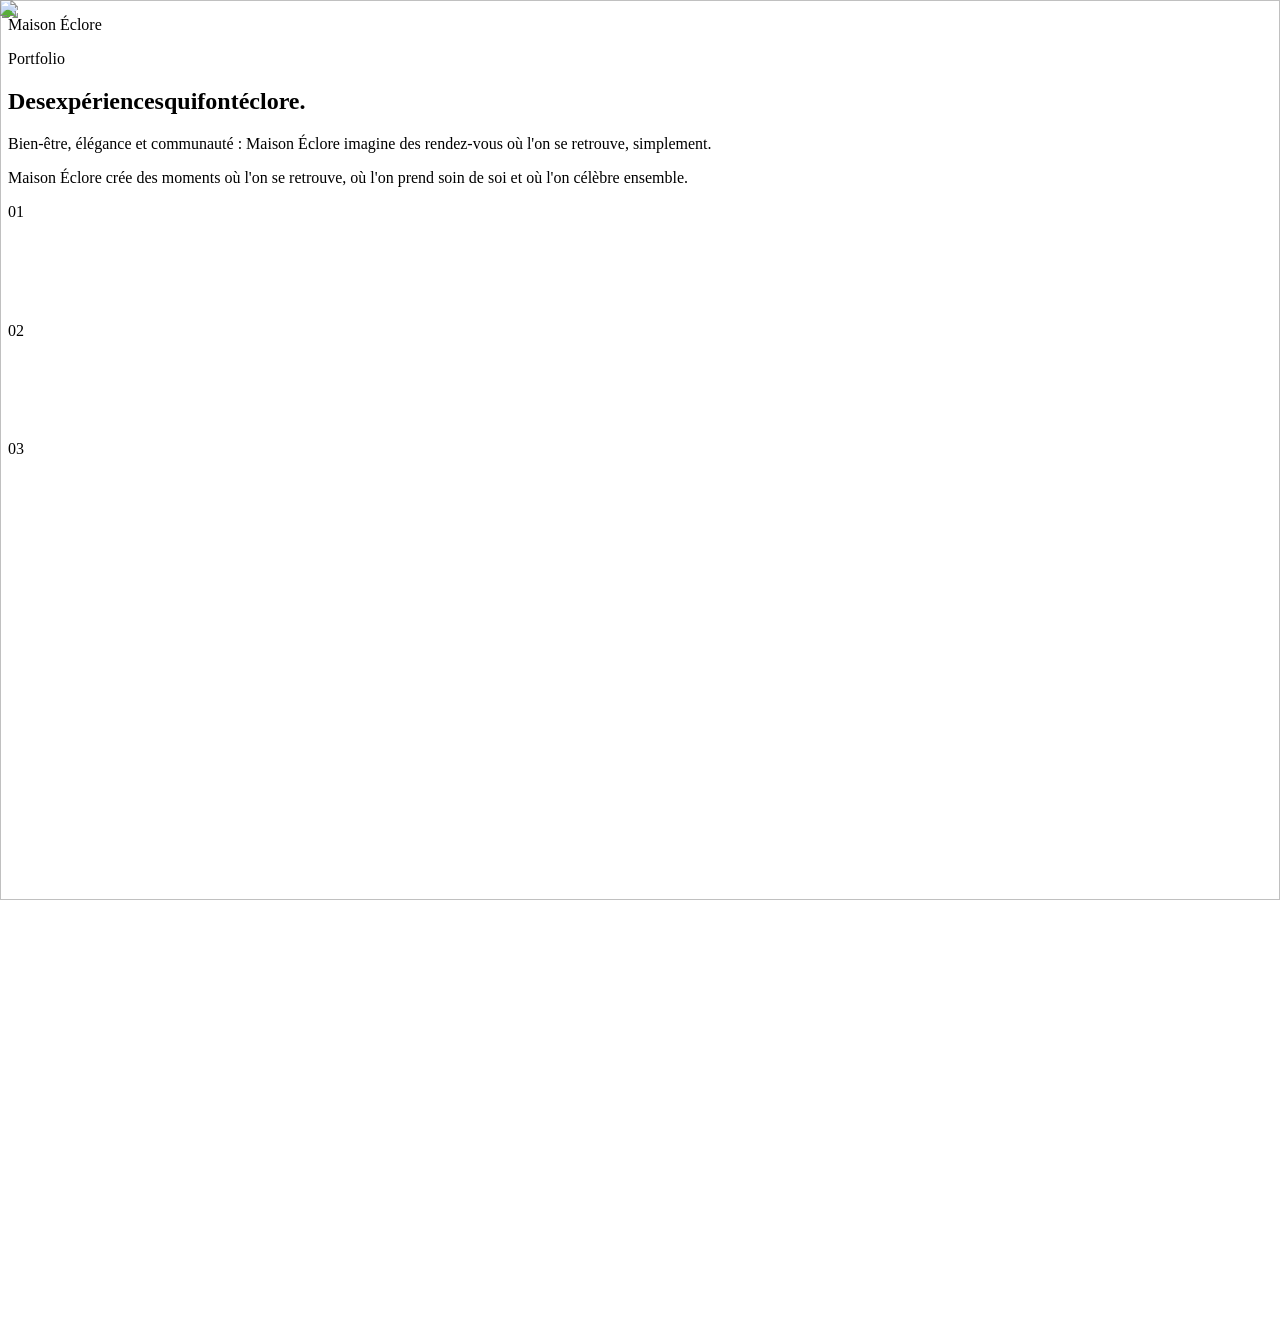
==== commit 6ec15d91: "Fix image paths for the GitHub Pages base path Co-Authored-By: Claude Sonnet 5.5 <noreply@anthropic." ====
--- a/index.html
+++ b/index.html
@@ -1 +1 @@
-<!DOCTYPE html><html lang="fr" class="noto_serif_5a39a8d7-module__dN3Y3q__variable lato_9646d3ba-module__sfy99W__variable aref_ruqaa_52b293cf-module__oYtwMW__variable h-full antialiased"><head><meta charSet="utf-8"/><meta name="viewport" content="width=device-width, initial-scale=1"/><link rel="preload" href="/maisoneclore-portfolio/_next/static/media/345c85a432359eed-s.p.0zem_9y19rte6.woff2" as="font" crossorigin="" type="font/woff2"/><link rel="preload" href="/maisoneclore-portfolio/_next/static/media/610e555290c4abf9-s.p.2-ung-zkeya_q.woff2" as="font" crossorigin="" type="font/woff2"/><link rel="preload" href="/maisoneclore-portfolio/_next/static/media/8e451580e5e95631-s.p.27vw08z6_vw0m.woff2" as="font" crossorigin="" type="font/woff2"/><link rel="preload" href="/maisoneclore-portfolio/_next/static/media/8e9d1a1dbcc3c9ea-s.p.0f4qks61ecm_u.woff2" as="font" crossorigin="" type="font/woff2"/><link rel="preload" href="/maisoneclore-portfolio/_next/static/media/9be384ea93fe3f49-s.p.0ig786lf0ff2-.woff2" as="font" crossorigin="" type="font/woff2"/><link rel="preload" href="/maisoneclore-portfolio/_next/static/media/b4e85636e2ca4056-s.p.11bvk_b9f2jcg.woff2" as="font" crossorigin="" type="font/woff2"/><link rel="preload" href="/maisoneclore-portfolio/_next/static/media/dda2c5944c1d02d1-s.p.0af27si8jwinc.woff2" as="font" crossorigin="" type="font/woff2"/><link rel="preload" as="image" href="/images/hero-fond.webp"/><link rel="stylesheet" href="/maisoneclore-portfolio/_next/static/chunks/342_1tqcr4_jd.css" data-precedence="next"/><link rel="preload" as="script" fetchPriority="low" href="/maisoneclore-portfolio/_next/static/chunks/3s6nzrbk-8mnv.js"/><script src="/maisoneclore-portfolio/_next/static/chunks/2eg0ks0feyohg.js" async=""></script><script src="/maisoneclore-portfolio/_next/static/chunks/227kwhsrjlnp4.js" async=""></script><script src="/maisoneclore-portfolio/_next/static/chunks/1u8ozxzmumnii.js" async=""></script><script src="/maisoneclore-portfolio/_next/static/chunks/turbopack-0wv2s3vdoq-tj.js" async=""></script><script src="/maisoneclore-portfolio/_next/static/chunks/3fntmmi971322.js" async="" crossorigin=""></script><script src="/maisoneclore-portfolio/_next/static/chunks/20kzciigy5oyy.js" async="" crossorigin=""></script><title>Portfolio · Maison Éclore</title><meta name="description" content="Maison Éclore : des expériences bien-être et événementielles pensées pour se retrouver. Retour sur L&#x27;Éclosion, notre premier événement."/><meta name="next-size-adjust" content=""/><script src="/maisoneclore-portfolio/_next/static/chunks/0cz1d0mv5g_q7.js" noModule=""></script></head><body class="min-h-full flex flex-col"><div hidden=""><!--$--><!--/$--></div><main class="overflow-x-clip bg-creme text-vert"><span aria-hidden="true" class="fixed inset-x-0 top-0 z-50 h-[3px] origin-left bg-taupe" style="transform:scaleX(0)"></span><section class="relative h-screen min-h-[640px] overflow-hidden bg-creme text-vert"><div class="absolute inset-0"><div class="relative h-full w-full will-change-transform"><img alt="" decoding="async" data-nimg="fill" class="object-cover object-[12%_center] md:object-center" style="position:absolute;height:100%;width:100%;left:0;top:0;right:0;bottom:0;color:transparent" src="/images/hero-fond.webp"/></div></div><div class="absolute inset-x-0 top-8 z-10 flex flex-col items-center gap-2"><p class="font-serif text-[clamp(15px,2vw,20px)] uppercase tracking-[0.4em] text-vert">Maison Éclore</p></div><div class="relative flex h-full items-center justify-center px-6 text-center"><div class="will-change-transform"><div class="mx-auto max-w-[860px]"><p class="text-[11px] uppercase tracking-[0.34em] text-taupe">Portfolio</p><span class="mx-auto mt-6 block h-px w-16 bg-taupe/70"></span><h1 class="mt-10 font-serif text-[clamp(40px,8vw,84px)] font-medium leading-[1.06]"><span class="mr-[0.25em] inline-block opacity-0 [transform:translateY(40px)] animate-[chIn_.9s_var(--ease-out)_forwards] motion-reduce:animate-none motion-reduce:opacity-100 motion-reduce:[transform:none]" style="animation-delay:0.15s">Des</span><span class="mr-[0.25em] inline-block opacity-0 [transform:translateY(40px)] animate-[chIn_.9s_var(--ease-out)_forwards] motion-reduce:animate-none motion-reduce:opacity-100 motion-reduce:[transform:none]" style="animation-delay:0.27s">expériences</span><span class="mr-[0.25em] inline-block opacity-0 [transform:translateY(40px)] animate-[chIn_.9s_var(--ease-out)_forwards] motion-reduce:animate-none motion-reduce:opacity-100 motion-reduce:[transform:none]" style="animation-delay:0.39s">qui</span><span class="mr-[0.25em] inline-block opacity-0 [transform:translateY(40px)] animate-[chIn_.9s_var(--ease-out)_forwards] motion-reduce:animate-none motion-reduce:opacity-100 motion-reduce:[transform:none]" style="animation-delay:0.51s">font</span><span class="mr-[0.25em] inline-block opacity-0 [transform:translateY(40px)] animate-[chIn_.9s_var(--ease-out)_forwards] motion-reduce:animate-none motion-reduce:opacity-100 motion-reduce:[transform:none]" style="animation-delay:0.63s">éclore.</span></h1><p class="mx-auto mt-6 max-w-[520px] font-serif text-[clamp(16px,2.2vw,20px)] italic leading-relaxed text-vert/80">Bien-être, élégance et communauté : Maison Éclore imagine des rendez-vous où l&#x27;on se retrouve, simplement.</p></div></div></div><span aria-hidden="true" class="absolute bottom-10 left-1/2 h-12 w-px origin-top bg-taupe animate-[cuePulse_2s_ease-in-out_infinite] motion-reduce:animate-none"></span></section><div class="h-[240vh]"><div class="sticky top-0 flex h-screen items-center justify-center px-6 text-center"><p class="mx-auto max-w-[900px] font-serif text-[clamp(28px,5vw,56px)] leading-[1.2]"><span><span data-w="true" class="inline-block">Maison</span> </span><span><span data-w="true" class="inline-block">Éclore</span> </span><span><span data-w="true" class="inline-block">crée</span> </span><span><span data-w="true" class="inline-block">des</span> </span><span><span data-w="true" class="inline-block">moments</span> </span><span><span data-w="true" class="inline-block">où</span> </span><span><span data-w="true" class="inline-block">l&#x27;on</span> </span><span><span data-w="true" class="inline-block">se</span> </span><span><span data-w="true" class="inline-block">retrouve,</span> </span><span><span data-w="true" class="inline-block">où</span> </span><span><span data-w="true" class="inline-block">l&#x27;on</span> </span><span><span data-w="true" class="inline-block">prend</span> </span><span><span data-w="true" class="inline-block">soin</span> </span><span><span data-w="true" class="inline-block">de</span> </span><span><span data-w="true" class="inline-block">soi</span> </span><span><span data-w="true" class="inline-block">et</span> </span><span><span data-w="true" class="inline-block">où</span> </span><span><span data-w="true" class="inline-block">l&#x27;on</span> </span><span><span data-w="true" class="inline-block">célèbre</span> </span><span><span data-w="true" class="inline-block">ensemble.</span></span></p></div></div><div><section class="sticky top-0 flex h-screen items-center justify-center overflow-hidden rounded-t-[40px] px-6 shadow-[0_-24px_60px_-30px] shadow-black/40 bg-rose text-vert"><div class="relative mx-auto w-full max-w-[1000px]"><span aria-hidden="true" class="absolute -top-24 right-0 select-none font-serif text-[clamp(120px,26vw,320px)] leading-none opacity-15">01</span><div class="" style="opacity:0;transform:translateY(34px);transition:opacity .9s var(--ease-out), transform 1s var(--ease-out);will-change:opacity, transform"><h2 class="relative font-serif text-[clamp(44px,9vw,110px)] leading-[1]">Se retrouver</h2><p class="relative mt-8 max-w-[480px] text-[clamp(16px,2vw,20px)] leading-relaxed opacity-85">Des rencontres à taille humaine, où chacune se sent accueillie dès la porte.</p></div></div></section><div aria-hidden="true" class="h-[70vh]"></div><section class="sticky top-0 flex h-screen items-center justify-center overflow-hidden rounded-t-[40px] px-6 shadow-[0_-24px_60px_-30px] shadow-black/40 bg-taupe text-creme"><div class="relative mx-auto w-full max-w-[1000px]"><span aria-hidden="true" class="absolute -top-24 right-0 select-none font-serif text-[clamp(120px,26vw,320px)] leading-none opacity-15">02</span><div class="" style="opacity:0;transform:translateY(34px);transition:opacity .9s var(--ease-out), transform 1s var(--ease-out);will-change:opacity, transform"><h2 class="relative font-serif text-[clamp(44px,9vw,110px)] leading-[1]">Prendre soin</h2><p class="relative mt-8 max-w-[480px] text-[clamp(16px,2vw,20px)] leading-relaxed opacity-85">Le bien-être comme fil conducteur : ateliers, soins et moments pour souffler.</p></div></div></section><div aria-hidden="true" class="h-[70vh]"></div><section class="sticky top-0 flex h-screen items-center justify-center overflow-hidden rounded-t-[40px] px-6 shadow-[0_-24px_60px_-30px] shadow-black/40 bg-vert text-creme"><div class="relative mx-auto w-full max-w-[1000px]"><span aria-hidden="true" class="absolute -top-24 right-0 select-none font-serif text-[clamp(120px,26vw,320px)] leading-none opacity-15">03</span><div class="" style="opacity:0;transform:translateY(34px);transition:opacity .9s var(--ease-out), transform 1s var(--ease-out);will-change:opacity, transform"><h2 class="relative font-serif text-[clamp(44px,9vw,110px)] leading-[1]">Célébrer</h2><p class="relative mt-8 max-w-[480px] text-[clamp(16px,2vw,20px)] leading-relaxed opacity-85">Des soirées soignées jusqu&#x27;au moindre détail, pensées comme des souvenirs.</p></div></div></section></div><div class=""><div><section class="bg-vert px-6 py-28 text-creme"><div class="mx-auto max-w-[1100px]"><div class="" style="opacity:0;transform:translateY(34px);transition:opacity .9s var(--ease-out), transform 1s var(--ease-out);will-change:opacity, transform"><div class="mx-auto mb-14 max-w-[620px] text-center"><p class="mb-3.5 text-[11px] font-bold uppercase tracking-[0.2em] text-rose">Notre premier événement</p><h2 class="font-serif text-[clamp(36px,6vw,68px)] leading-tight">L&#x27;Éclosion</h2><p class="mt-4 font-serif italic leading-relaxed text-creme/85">Le premier chapitre de Maison Éclore : une rencontre où tout a commencé, et où vous avez été là pour le voir éclore.</p></div></div><div class="" style="opacity:0;transform:translateY(34px);transition:opacity .9s var(--ease-out), transform 1s var(--ease-out);will-change:opacity, transform"><div class="relative aspect-[3/2] overflow-hidden rounded-2xl ring-1 ring-rose/30 md:aspect-[2/1]"><div class="absolute inset-0"><div class="relative h-full w-full will-change-transform"><img alt="Photo de groupe des participantes de L&#x27;Éclosion, bras levés" loading="lazy" decoding="async" data-nimg="fill" class="object-cover" style="position:absolute;height:100%;width:100%;left:0;top:0;right:0;bottom:0;color:transparent" src="/images/eclosion-photo-2.jpg"/></div></div></div></div><div class="mt-6 grid grid-cols-2 gap-4 md:grid-cols-4 md:gap-6"><div class=""><div class="h-full w-full will-change-transform"><div class="relative aspect-[3/4] overflow-hidden rounded-2xl ring-1 ring-rose/30"><img alt="Trois participantes assises sur leurs tapis roses" loading="lazy" decoding="async" data-nimg="fill" class="object-cover transition-transform duration-700 ease-out hover:scale-105" style="position:absolute;height:100%;width:100%;left:0;top:0;right:0;bottom:0;color:transparent" src="/images/eclosion-photo-1.jpg"/></div></div></div><div class=""><div class="h-full w-full will-change-transform"><div class="relative aspect-[3/4] overflow-hidden rounded-2xl ring-1 ring-rose/30"><img alt="Participantes en plein exercice de Pilates sur des tapis roses" loading="lazy" decoding="async" data-nimg="fill" class="object-cover transition-transform duration-700 ease-out hover:scale-105" style="position:absolute;height:100%;width:100%;left:0;top:0;right:0;bottom:0;color:transparent" src="/images/eclosion-photo-3.jpg"/></div></div></div><div class=""><div class="h-full w-full will-change-transform"><div class="relative aspect-[3/4] overflow-hidden rounded-2xl ring-1 ring-rose/30"><img alt="Cours de Pilates en groupe dans la salle de L&#x27;Éclosion" loading="lazy" decoding="async" data-nimg="fill" class="object-cover transition-transform duration-700 ease-out hover:scale-105" style="position:absolute;height:100%;width:100%;left:0;top:0;right:0;bottom:0;color:transparent" src="/images/eclosion-photo-4.jpg"/></div></div></div><div class=""><div class="h-full w-full will-change-transform"><div class="relative aspect-[3/4] overflow-hidden rounded-2xl ring-1 ring-rose/30"><img alt="Une participante en position quadrupédique sur son tapis" loading="lazy" decoding="async" data-nimg="fill" class="object-cover transition-transform duration-700 ease-out hover:scale-105" style="position:absolute;height:100%;width:100%;left:0;top:0;right:0;bottom:0;color:transparent" src="/images/eclosion-photo-5.jpg"/></div></div></div></div></div></section></div></div><section class="grid gap-4 bg-creme p-4 md:grid-cols-2 md:gap-6 md:p-8"><div class="" style="opacity:0;transform:translateX(-40px);transition:opacity .9s var(--ease-out), transform 1s var(--ease-out);will-change:opacity, transform"><div class="h-[88vh] overflow-hidden rounded-[32px] bg-vert shadow-[0_30px_70px_-30px] shadow-vert/60 md:h-[calc(100vh-4rem)] md:rounded-[48px]"><video muted="" loop="" playsInline="" controls="" preload="metadata" poster="/maisoneclore-portfolio/images/eclosion-photo-2.jpg" class="h-full w-full object-cover"><source src="/maisoneclore-portfolio/videos/eclosion-2.mp4" type="video/mp4"/></video></div></div><div class="" style="opacity:0;transform:translateX(40px);transition:opacity .9s var(--ease-out), transform 1s var(--ease-out);will-change:opacity, transform"><div class="h-[88vh] overflow-hidden rounded-[32px] bg-vert shadow-[0_30px_70px_-30px] shadow-vert/60 md:h-[calc(100vh-4rem)] md:rounded-[48px]"><video muted="" loop="" playsInline="" controlsList="nodownload noremoteplayback" disablePictureInPicture="" preload="metadata" poster="/maisoneclore-portfolio/images/eclosion-photo-4.jpg" class="h-full w-full object-cover"><source src="/maisoneclore-portfolio/videos/eclosion-3.mp4" type="video/mp4"/></video></div></div></section><section class="relative flex min-h-screen items-end overflow-hidden bg-vert text-creme"><div class="absolute inset-0"><div class="relative h-full w-full will-change-transform"><img alt="Hangar décoré de fleurs rouges avec un hélicoptère rouge" loading="lazy" decoding="async" data-nimg="fill" class="hidden object-cover md:block" style="position:absolute;height:100%;width:100%;left:0;top:0;right:0;bottom:0;color:transparent" src="/images/hangar-pilates-1.jpg"/><img alt="Pilates au coucher du soleil devant un hélicoptère" loading="lazy" decoding="async" data-nimg="fill" class="object-cover md:hidden" style="position:absolute;height:100%;width:100%;left:0;top:0;right:0;bottom:0;color:transparent" src="/images/hangar-pilates-2.jpg"/></div></div><div aria-hidden="true" class="absolute inset-0 bg-gradient-to-t from-vert via-vert/55 to-vert/10"></div><div class="relative mx-auto grid w-full max-w-[1100px] items-end gap-10 px-6 pb-20 pt-32 md:grid-cols-[1.2fr_1fr]"><div class="" style="opacity:0;transform:translateY(34px);transition:opacity .9s var(--ease-out), transform 1s var(--ease-out);will-change:opacity, transform"><p class="mb-4 text-[11px] font-bold uppercase tracking-[0.2em] text-rose">Notre prochain événement</p><h2 class="font-serif text-[clamp(52px,7.5vw,96px)] leading-[0.98]">Hangar Pilates Experience</h2><p class="mt-3 font-serif text-[clamp(18px,2.4vw,24px)] italic text-rose">Pilates entre hélicoptères</p><p class="mt-6 max-w-[480px] leading-relaxed text-creme/85">Une expérience Pilates exclusive au cœur d&#x27;un hangar, entourées d&#x27;hélicoptères. Un rendez-vous inédit où bien-être, élégance et évasion se rencontrent dans un décor d&#x27;exception.</p></div><div class="hidden md:block"><div class="h-full w-full will-change-transform"><div class="" style="opacity:0;transform:translateX(40px);transition:opacity .9s var(--ease-out), transform 1s var(--ease-out);will-change:opacity, transform"><div class="relative mx-auto aspect-[3/4] w-[78%] rotate-2 overflow-hidden rounded-2xl shadow-[0_30px_70px_-20px] shadow-black/60 ring-1 ring-creme/30"><img alt="Pilates au coucher du soleil devant un hélicoptère" loading="lazy" decoding="async" data-nimg="fill" class="object-cover" style="position:absolute;height:100%;width:100%;left:0;top:0;right:0;bottom:0;color:transparent" src="/images/hangar-pilates-2.jpg"/></div></div></div></div></div></section><div class=""><div><section class="relative flex min-h-screen items-center justify-center overflow-hidden bg-rose px-6 py-28 text-center text-vert"><div class="pointer-events-none absolute -right-24 top-0 h-96 w-96"><div class="h-full w-full will-change-transform"><div class="h-full w-full rounded-full bg-taupe/40 blur-[120px]"></div></div></div><div class="relative mx-auto max-w-[720px]"><div class="" style="opacity:0;transform:translateY(34px);transition:opacity .9s var(--ease-out), transform 1s var(--ease-out);will-change:opacity, transform"><p class="mb-4 text-[11px] font-bold uppercase tracking-[0.2em] text-vert/70">Partenaires</p><h2 class="font-serif text-[clamp(34px,6vw,72px)] leading-[1.05]">Faisons éclore la suite ensemble.</h2><p class="mx-auto mt-6 max-w-[480px] leading-relaxed text-vert/80">Marques, lieux, créateurs : parlons de ce que nous pouvons bâtir pour nos prochains événements.</p><div class="mt-10 flex flex-col items-center justify-center gap-4 sm:flex-row"><a href="mailto:maisoneclorecanada@gmail.com?subject=Partenariat%20Maison%20%C3%89clore" class="inline-block rounded-full bg-vert px-9 py-4 text-[13px] font-bold tracking-[0.06em] text-creme transition-colors duration-500 ease-soft hover:bg-taupe">Devenir partenaire</a><a class="inline-block rounded-full border border-vert/50 px-9 py-4 text-[13px] font-bold tracking-[0.06em] text-vert transition-colors duration-500 ease-soft hover:border-vert hover:bg-vert hover:text-creme" href="/maisoneclore-portfolio/">Voir le prochain événement</a></div></div></div></section></div></div></main><!--$--><!--/$--><script src="/maisoneclore-portfolio/_next/static/chunks/3s6nzrbk-8mnv.js" id="_R_" async=""></script><script>(self.__next_f=self.__next_f||[]).push([0])</script><script>self.__next_f.push([1,"1:\"$Sreact.fragment\"\n2:I[39756,[\"/maisoneclore-portfolio/_next/static/chunks/3fntmmi971322.js\"],\"default\"]\n3:I[37457,[\"/maisoneclore-portfolio/_next/static/chunks/3fntmmi971322.js\"],\"default\"]\n4:I[83320,[\"/maisoneclore-portfolio/_next/static/chunks/3fntmmi971322.js\",\"/maisoneclore-portfolio/_next/static/chunks/20kzciigy5oyy.js\"],\"ScrollProgress\"]\n5:I[83320,[\"/maisoneclore-portfolio/_next/static/chunks/3fntmmi971322.js\",\"/maisoneclore-portfolio/_next/static/chunks/20kzciigy5oyy.js\"],\"ZoomBg\"]\n6:I[5500,[\"/maisoneclore-portfolio/_next/static/chunks/3fntmmi971322.js\",\"/maisoneclore-portfolio/_next/static/chunks/20kzciigy5oyy.js\"],\"Image\"]\n7:I[83320,[\"/maisoneclore-portfolio/_next/static/chunks/3fntmmi971322.js\",\"/maisoneclore-portfolio/_next/static/chunks/20kzciigy5oyy.js\"],\"ScrollFade\"]\n14:I[68027,[\"/maisoneclore-portfolio/_next/static/chunks/3fntmmi971322.js\"],\"default\",1]\n:HL[\"/maisoneclore-portfolio/_next/static/chunks/342_1tqcr4_jd.css\",\"style\"]\n:HL[\"/maisoneclore-portfolio/_next/static/media/345c85a432359eed-s.p.0zem_9y19rte6.woff2\",\"font\",{\"crossOrigin\":\"\",\"type\":\"font/woff2\"}]\n:HL[\"/maisoneclore-portfolio/_next/static/media/610e555290c4abf9-s.p.2-ung-zkeya_q.woff2\",\"font\",{\"crossOrigin\":\"\",\"type\":\"font/woff2\"}]\n:HL[\"/maisoneclore-portfolio/_next/static/media/8e451580e5e95631-s.p.27vw08z6_vw0m.woff2\",\"font\",{\"crossOrigin\":\"\",\"type\":\"font/woff2\"}]\n:HL[\"/maisoneclore-portfolio/_next/static/media/8e9d1a1dbcc3c9ea-s.p.0f4qks61ecm_u.woff2\",\"font\",{\"crossOrigin\":\"\",\"type\":\"font/woff2\"}]\n:HL[\"/maisoneclore-portfolio/_next/static/media/9be384ea93fe3f49-s.p.0ig786lf0ff2-.woff2\",\"font\",{\"crossOrigin\":\"\",\"type\":\"font/woff2\"}]\n:HL[\"/maisoneclore-portfolio/_next/static/media/b4e85636e2ca4056-s.p.11bvk_b9f2jcg.woff2\",\"font\",{\"crossOrigin\":\"\",\"type\":\"font/woff2\"}]\n:HL[\"/maisoneclore-portfolio/_next/static/media/dda2c5944c1d02d1-s.p.0af27si8jwinc.woff2\",\"font\",{\"crossOrigin\":\"\",\"type\":\"font/woff2\"}]\n0:{\"P\":null,\"c\":[\"\",\"\"],\"q\":\"\",\"i\":false,\"f\":[[[\"\",{\"children\":[\"__PAGE__\",{},\"$undefined\",\"$undefined\",4608]},\"$undefined\",\"$undefined\",4624],[[\"$\",\"$1\",\"c\",{\"children\":[[[\"$\",\"link\",\"0\",{\"rel\":\"stylesheet\",\"href\":\"/maisoneclore-portfolio/_next/static/chunks/342_1tqcr4_jd.css\",\"precedence\":\"next\",\"crossOrigin\":\"$undefined\",\"nonce\":\"$undefined\"}],[\"$\",\"script\",\"script-0\",{\"src\":\"/maisoneclore-portfolio/_next/static/chunks/3fntmmi971322.js\",\"async\":true,\"nonce\":\"$undefined\"}]],[\"$\",\"html\",null,{\"lang\":\"fr\",\"className\":\"noto_serif_5a39a8d7-module__dN3Y3q__variable lato_9646d3ba-module__sfy99W__variable aref_ruqaa_52b293cf-module__oYtwMW__variable h-full antialiased\",\"children\":[\"$\",\"body\",null,{\"className\":\"min-h-full flex flex-col\",\"children\":[\"$\",\"$L2\",null,{\"parallelRouterKey\":\"children\",\"error\":\"$undefined\",\"errorStyles\":\"$undefined\",\"errorScripts\":\"$undefined\",\"template\":[\"$\",\"$L3\",null,{}],\"templateStyles\":\"$undefined\",\"templateScripts\":\"$undefined\",\"notFound\":[[[\"$\",\"title\",null,{\"children\":\"404: This page could not be found.\"}],[\"$\",\"div\",null,{\"style\":{\"fontFamily\":\"system-ui,\\\"Segoe UI\\\",Roboto,Helvetica,Arial,sans-serif,\\\"Apple Color Emoji\\\",\\\"Segoe UI Emoji\\\"\",\"height\":\"100vh\",\"textAlign\":\"center\",\"display\":\"flex\",\"flexDirection\":\"column\",\"alignItems\":\"center\",\"justifyContent\":\"center\"},\"children\":[\"$\",\"div\",null,{\"children\":[[\"$\",\"style\",null,{\"dangerouslySetInnerHTML\":{\"__html\":\"body{color:#000;background:#fff;margin:0}.next-error-h1{border-right:1px solid rgba(0,0,0,.3)}@media (prefers-color-scheme:dark){body{color:#fff;background:#000}.next-error-h1{border-right:1px solid rgba(255,255,255,.3)}}\"}}],[\"$\",\"h1\",null,{\"className\":\"next-error-h1\",\"style\":{\"display\":\"inline-block\",\"margin\":\"0 20px 0 0\",\"padding\":\"0 23px 0 0\",\"fontSize\":24,\"fontWeight\":500,\"verticalAlign\":\"top\",\"lineHeight\":\"49px\"},\"children\":404}],[\"$\",\"div\",null,{\"style\":{\"display\":\"inline-block\"},\"children\":[\"$\",\"h2\",null,{\"style\":{\"fontSize\":14,\"fontWeight\":400,\"lineHeight\":\"49px\",\"margin\":0},\"children\":\"This page could not be found.\"}]}]]}]}]],[]],\"forbidden\":\"$undefined\",\"unauthorized\":\"$undefined\"}]}]}]]}],{\"children\":[[\"$\",\"$1\",\"c\",{\"children\":[[\"$\",\"main\",null,{\"className\":\"overflow-x-clip bg-creme text-vert\",\"children\":[[\"$\",\"$L4\",null,{}],[\"$\",\"section\",null,{\"className\":\"relative h-screen min-h-[640px] overflow-hidden bg-creme text-vert\",\"children\":[[\"$\",\"$L5\",null,{\"className\":\"absolute inset-0\",\"children\":[\"$\",\"$L6\",null,{\"src\":\"/images/hero-fond.webp\",\"alt\":\"\",\"fill\":true,\"priority\":true,\"sizes\":\"100vw\",\"className\":\"object-cover object-[12%_center] md:object-center\"}]}],[\"$\",\"div\",null,{\"className\":\"absolute inset-x-0 top-8 z-10 flex flex-col items-center gap-2\",\"children\":[\"$\",\"p\",null,{\"className\":\"font-serif text-[clamp(15px,2vw,20px)] uppercase tracking-[0.4em] text-vert\",\"children\":\"Maison Éclore\"}]}],[\"$\",\"$L7\",null,{\"className\":\"relative flex h-full items-center justify-center px-6 text-center\",\"children\":[\"$\",\"div\",null,{\"className\":\"mx-auto max-w-[860px]\",\"children\":[[\"$\",\"p\",null,{\"className\":\"text-[11px] uppercase tracking-[0.34em] text-taupe\",\"children\":\"Portfolio\"}],[\"$\",\"span\",null,{\"className\":\"mx-auto mt-6 block h-px w-16 bg-taupe/70\"}],[\"$\",\"h1\",null,{\"className\":\"mt-10 font-serif text-[clamp(40px,8vw,84px)] font-medium leading-[1.06]\",\"children\":[[\"$\",\"span\",\"Des\",{\"className\":\"mr-[0.25em] inline-block opacity-0 [transform:translateY(40px)] animate-[chIn_.9s_var(--ease-out)_forwards] motion-reduce:animate-none motion-reduce:opacity-100 motion-reduce:[transform:none]\",\"style\":{\"animationDelay\":\"0.15s\"},\"children\":\"Des\"}],[\"$\",\"span\",\"expériences\",{\"className\":\"mr-[0.25em] inline-block opacity-0 [transform:translateY(40px)] animate-[chIn_.9s_var(--ease-out)_forwards] motion-reduce:animate-none motion-reduce:opacity-100 motion-reduce:[transform:none]\",\"style\":{\"animationDelay\":\"0.27s\"},\"children\":\"expériences\"}],[\"$\",\"span\",\"qui\",{\"className\":\"mr-[0.25em] inline-block opacity-0 [transform:translateY(40px)] animate-[chIn_.9s_var(--ease-out)_forwards] motion-reduce:animate-none motion-reduce:opacity-100 motion-reduce:[transform:none]\",\"style\":{\"animationDelay\":\"0.39s\"},\"children\":\"qui\"}],[\"$\",\"span\",\"font\",{\"className\":\"mr-[0.25em] inline-block opacity-0 [transform:translateY(40px)] animate-[chIn_.9s_var(--ease-out)_forwards] motion-reduce:animate-none motion-reduce:opacity-100 motion-reduce:[transform:none]\",\"style\":{\"animationDelay\":\"0.51s\"},\"children\":\"font\"}],\"$L8\"]}],\"$L9\"]}]}],\"$La\"]}],\"$Lb\",\"$Lc\",\"$Ld\",\"$Le\",\"$Lf\",\"$L10\"]}],[\"$L11\"],\"$L12\"]}],{},null,false,null]},null,false,null],\"$L13\",false]],\"m\":\"$undefined\",\"G\":[\"$14\",[\"$L15\"]],\"S\":true,\"h\":null,\"r\":\"$undefined\",\"s\":\"$undefined\",\"a\":\"$undefined\",\"l\":\"$undefined\",\"p\":\"$undefined\",\"d\":\"$undefined\",\"b\":\"MT10sopz8KdBFxjJg_obA\"}\n16:I[83320,[\"/maisoneclore-portfolio/_next/static/chunks/3fntmmi971322.js\",\"/maisoneclore-portfolio/_next/static/chunks/20kzciigy5oyy.js\"],\"ScrollText\"]\n17:I[5541,[\"/maisoneclore-portfolio/_next/static/chunks/3fntmmi971322.js\",\"/maisoneclore-portfolio/_next/static/chunks/20kzciigy5oyy.js\"],\"RevealOnScroll\"]\n18:I[83320,[\"/maisoneclore-portfolio/_next/static/chunks/3fntmmi971322.js\",\"/maisoneclore-portfolio/_next/static/chunks/20kzciigy5oyy.js\"],\"SectionMorph\"]\n19:I[83320,[\"/maisoneclore-portfolio/_next/static/chunks/3fntmmi971322.js\",\"/maisoneclore-portfolio/_next/static/chunks/20kzciigy5oyy.js\"],\"Parallax\"]\n1a:I[83320,[\"/maisoneclore-portfolio/_next/static/chunks/3fntmmi971322.js\",\"/maisoneclore-portfolio/_next/static/chunks/20kzciigy5oyy.js\"],\"InViewVideo\"]\n1b:I[22016,[\"/maisoneclore-portfolio/_next/static/chunks/3fntmmi971322.js\",\"/maisoneclore-portfolio/_next/static/chunks/20kzciigy5oyy.js\"],\"\"]\n1c:I[97367,[\"/maisoneclore-portfolio/_next/static/chunks/3fntmmi971322.js\"],\"OutletBoundary\"]\n1d:\"$Sreact.suspense\"\n1f:I[97367,[\"/maisoneclore-portfolio/_next/static/chunks/3fntmmi971322.js\"],\"ViewportBoundary\"]\n21:I[97367,[\"/maisoneclore-portfolio/_next/static/chunks/3fntmmi971322.js\"],\"MetadataBoundary\"]\n8:[\"$\",\"span\",\"éclore.\",{\"className\":\"mr-[0.25em] inline-block opacity-0 [transform:translateY(40px)] animate-[chIn_.9s_var(--ease-out)_forwards] motion-reduce:animate-none motion-reduce:opacity-100 motion-reduce:[transform:none]\",\"style\":{\"animationDelay\":\"0.63s\"},\"children\":\"éclore.\"}]\n9:[\"$\",\"p\",null,{\"className\":\"mx-auto mt-6 max-w-[520px] font-serif text-[clamp(16px,2.2vw,20px)] italic leading-relaxed text-vert/80\",\"children\":\"Bien-être, élégance et communauté : Maison Éclore imagine des rendez-vous où l'on se retrouve, simplement.\"}]\na:[\"$\",\"span\",null,{\"aria-hidden\":\"true\",\"className\":\"absolute bottom-10 left-1/2 h-12 w-px origin-top bg-taupe animate-[cuePulse_2s_ease-in-out_infinite] motion-reduce:animate-none\"}]\nb:[\"$\",\"$L16\",null,{\"text\":\"Maison Éclore crée des moments où l'on se retrouve, où l'on prend soin de soi et où l'on célèbre ensemble.\",\"className\":\"mx-auto max-w-[900px] font-serif text-[clamp(28px,5vw,56px)] leading-[1.2]\"}]\nc:[\"$\",\"div\",null,{\"children\":[[\"$\",\"$1\",\"01\",{\"children\":[[\"$\",\"section\",null,{\"className\":\"sticky top-0 flex h-screen items-center justify-center overflow-hidden rounded-t-[40px] px-6 shadow-[0_-24px_60px_-30px] shadow-black/40 bg-rose text-vert\",\"children\":[\"$\",\"div\",null,{\"className\":\"relative mx-auto w-full max-w-[1000px]\",\"children\":[[\"$\",\"span\",null,{\"aria-hidden\":\"true\",\"className\":\"absolute -top-24 right-0 select-none font-serif text-[clamp(120px,26vw,320px)] leading-none opacity-15\",\"children\":\"01\"}],[\"$\",\"$L17\",null,{\"children\":[[\"$\",\"h2\",null,{\"className\":\"relative font-serif text-[clamp(44px,9vw,110px)] leading-[1]\",\"children\":\"Se retrouver\"}],[\"$\",\"p\",null,{\"className\":\"relative mt-8 max-w-[480px] text-[clamp(16px,2vw,20px)] leading-relaxed opacity-85\",\"children\":\"Des rencontres à taille humaine, où chacune se sent accueillie dès la porte.\"}]]}]]}]}],[\"$\",\"div\",null,{\"aria-hidden\":\"true\",\"className\":\"h-[70vh]\"}]]}],[\"$\",\"$1\",\"02\",{\"children\":[[\"$\",\"section\",null,{\"className\":\"sticky top-0 flex h-screen items-center justify-center overflow-hidden rounded-t-[40px] px-6 shadow-[0_-24px_60px_-30px] shadow-black/40 bg-taupe text-creme\",\"children\":[\"$\",\"div\",null,{\"className\":\"relative mx-auto w-full max-w-[1000px]\",\"children\":[[\"$\",\"span\",null,{\"aria-hidden\":\"true\",\"className\":\"absolute -top-24 right-0 select-none font-serif text-[clamp(120px,26vw,320px)] leading-none opacity-15\",\"children\":\"02\"}],[\"$\",\"$L17\",null,{\"children\":[[\"$\",\"h2\",null,{\"className\":\"relative font-serif text-[clamp(44px,9vw,110px)] leading-[1]\",\"children\":\"Prendre soin\"}],[\"$\",\"p\",null,{\"className\":\"relative mt-8 max-w-[480px] text-[clamp(16px,2vw,20px)] leading-relaxed opacity-85\",\"children\":\"Le bien-être comme fil conducteur : ateliers, soins et moments pour souffler.\"}]]}]]}]}],[\"$\",\"div\",null,{\"aria-hidden\":\"true\",\"className\":\"h-[70vh]\"}]]}],[\"$\",\"$1\",\"03\",{\"children\":[[\"$\",\"section\",null,{\"className\":\"sticky top-0 flex h-screen items-center justify-center overflow-hidden rounded-t-[40px] px-6 shadow-[0_-24px_60px_-30px] shadow-black/40 bg-vert text-creme\",\"children\":[\"$\",\"div\",null,{\"className\":\"relative mx-auto w-full max-w-[1000px]\",\"children\":[[\"$\",\"span\",null,{\"aria-hidden\":\"true\",\"className\":\"absolute -top-24 right-0 select-none font-serif text-[clamp(120px,26vw,320px)] leading-none opacity-15\",\"children\":\"03\"}],[\"$\",\"$L17\",null,{\"children\":[[\"$\",\"h2\",null,{\"className\":\"relative font-serif text-[clamp(44px,9vw,110px)] leading-[1]\",\"children\":\"Célébrer\"}],[\"$\",\"p\",null,{\"className\":\"relative mt-8 max-w-[480px] text-[clamp(16px,2vw,20px)] leading-relaxed opacity-85\",\"children\":\"Des soirées soignées jusqu'au moindre détail, pensées comme des souvenirs.\"}]]}]]}]}],false]}]]}]\nd:[\"$\",\"$L18\",null,{\"children\":[\"$\",\"section\",null,{\"className\":\"bg-vert px-6 py-28 text-creme\",\"children\":[\"$\",\"div\",null,{\"className\":\"mx-auto max-w-[1100px]\",\"children\":[[\"$\",\"$L17\",null,{\"children\":[\"$\",\"div\",null,{\"className\":\"mx-auto mb-14 max-w-[620px] text-center\",\"children\":[[\"$\",\"p\",null,{\"className\":\"mb-3.5 text-[11px] font-bold uppercase tracking-[0.2em] text-rose\",\"children\":\"Notre premier événement\"}],[\"$\",\"h2\",null,{\"className\":\"font-serif text-[clamp(36px,6vw,68px)] leading-tight\",\"children\":\"L'Éclosion\"}],[\"$\",\"p\",null,{\"className\":\"mt-4 font-serif italic leading-relaxed text-creme/85\",\"children\":\"Le premier chapitre de Maison Éclore : une rencontre où tout a commencé, et où vous avez été là pour le voir éclore.\"}]]}]}],[\"$\",\"$L17\",null,{\"children\":[\"$\",\"div\",null,{\"className\":\"relative aspect-[3/2] overflow-hidden rounded-2xl ring-1 ring-rose/30 md:aspect-[2/1]\",\"children\":[\"$\",\"$L5\",null,{\"className\":\"absolute inset-0\",\"children\":[\"$\",\"$L6\",null,{\"src\":\"/images/eclosion-photo-2.jpg\",\"alt\":\"Photo de groupe des participantes de L'Éclosion, bras levés\",\"fill\":true,\"sizes\":\"(min-width: 1100px) 1100px, 100vw\",\"className\":\"object-cover\"}]}]}]}],[\"$\",\"div\",null,{\"className\":\"mt-6 grid grid-cols-2 gap-4 md:grid-cols-4 md:gap-6\",\"children\":[[\"$\",\"$L19\",\"/images/eclosion-photo-1.jpg\",{\"speed\":50,\"children\":[\"$\",\"div\",null,{\"className\":\"relative aspect-[3/4] overflow-hidden rounded-2xl ring-1 ring-rose/30\",\"children\":[\"$\",\"$L6\",null,{\"src\":\"/images/eclosion-photo-1.jpg\",\"alt\":\"Trois participantes assises sur leurs tapis roses\",\"fill\":true,\"sizes\":\"(min-width: 768px) 25vw, 50vw\",\"className\":\"object-cover transition-transform duration-700 ease-out hover:scale-105\"}]}]}],[\"$\",\"$L19\",\"/images/eclosion-photo-3.jpg\",{\"speed\":-50,\"children\":[\"$\",\"div\",null,{\"className\":\"relative aspect-[3/4] overflow-hidden rounded-2xl ring-1 ring-rose/30\",\"children\":[\"$\",\"$L6\",null,{\"src\":\"/images/eclosion-photo-3.jpg\",\"alt\":\"Participantes en plein exercice de Pilates sur des tapis roses\",\"fill\":true,\"sizes\":\"(min-width: 768px) 25vw, 50vw\",\"className\":\"object-cover transition-transform duration-700 ease-out hover:scale-105\"}]}]}],[\"$\",\"$L19\",\"/images/eclosion-photo-4.jpg\",{\"speed\":50,\"children\":[\"$\",\"div\",null,{\"className\":\"relative aspect-[3/4] overflow-hidden rounded-2xl ring-1 ring-rose/30\",\"children\":[\"$\",\"$L6\",null,{\"src\":\"/images/eclosion-photo-4.jpg\",\"alt\":\"Cours de Pilates en groupe dans la salle de L'Éclosion\",\"fill\":true,\"sizes\":\"(min-width: 768px) 25vw, 50vw\",\"className\":\"object-cover transition-transform duration-700 ease-out hover:scale-105\"}]}]}],[\"$\",\"$L19\",\"/images/eclosion-photo-5.jpg\",{\"speed\":-50,\"children\":[\"$\",\"div\",null,{\"className\":\"relative aspect-[3/4] overflow-hidden rounded-2xl ring-1 ring-rose/30\",\"children\":[\"$\",\"$L6\",null,{\"src\":\"/images/eclosion-photo-5.jpg\",\"alt\":\"Une participante en position quadrupédique sur son tapis\",\"fill\":true,\"sizes\":\"(min-width: 768px) 25vw, 50vw\",\"className\":\"object-cover transition-transform duration-700 ease-out hover:scale-105\"}]}]}]]}]]}]}]}]\ne:[\"$\",\"section\",null,{\"className\":\"grid gap-4 bg-creme p-4 md:grid-cols-2 md:gap-6 md:p-8\",\"children\":[[\"$\",\"$L17\",\"/maisoneclore-portfolio/videos/eclosion-2.mp4\",{\"variant\":\"slide-l\",\"children\":[\"$\",\"div\",null,{\"className\":\"h-[88vh] overflow-hidden rounded-[32px] bg-vert shadow-[0_30px_70px_-30px] shadow-vert/60 md:h-[calc(100vh-4rem)] md:rounded-[48px]\",\"children\":[\"$\",\"$L1a\",null,{\"src\":\"/maisoneclore-portfolio/videos/eclosion-2.mp4\",\"poster\":\"/maisoneclore-portfolio/images/eclosion-photo-2.jpg\",\"withSound\":true,\"controls\":true,\"className\":\"h-full w-full object-cover\"}]}]}],[\"$\",\"$L17\",\"/maisoneclore-portfolio/videos/eclosion-3.mp4\",{\"variant\":\"slide-r\",\"children\":[\"$\",\"div\",null,{\"className\":\"h-[88vh] overflow-hidden rounded-[32px] bg-vert shadow-[0_30px_70px_-30px] shadow-vert/60 md:h-[calc(100vh-4rem)] md:rounded-[48px]\",\"children\":[\"$\",\"$L1a\",null,{\"src\":\"/maisoneclore-portfolio/videos/eclosion-3.mp4\",\"poster\":\"/maisoneclore-portfolio/images/eclosion-photo-4.jpg\",\"withSound\":false,\"controls\":false,\"className\":\"h-full w-full object-cover\"}]}]}]]}]\nf:[\"$\",\"section\",null,{\"className\":\"relative flex min-h-screen items-end overflow-hidden bg-vert text-creme\",\"children\":[[\"$\",\"$L5\",null,{\"className\":\"absolute inset-0\",\"children\":[[\"$\",\"$L6\",null,{\"src\":\"/images/hangar-pilates-1.jpg\",\"alt\":\"Hangar décoré de fleurs rouges avec un hélicoptère rouge\",\"fill\":true,\"sizes\":\"100vw\",\"className\":\"hidden object-cover md:block\"}],[\"$\",\"$L6\",null,{\"src\":\"/images/hangar-pilates-2.jpg\",\"alt\":\"Pilates au coucher du soleil devant un hélicoptère\",\"fill\":true,\"sizes\":\"100vw\",\"className\":\"object-cover md:hidden\"}]]}],[\"$\",\"div\",null,{\"aria-hidden\":\"true\",\"className\":\"absolute inset-0 bg-gradient-to-t from-vert via-vert/55 to-vert/10\"}],[\"$\",\"div\",null,{\"className\":\"relative mx-auto grid w-full max-w-[1100px] items-end gap-10 px-6 pb-20 pt-32 md:grid-cols-[1.2fr_1fr]\",\"children\":[[\"$\",\"$L17\",null,{\"children\":[[\"$\",\"p\",null,{\"className\":\"mb-4 text-[11px] font-bold uppercase tracking-[0.2em] text-rose\",\"children\":\"Notre prochain événement\"}],[\"$\",\"h2\",null,{\"className\":\"font-serif text-[clamp(52px,7.5vw,96px)] leading-[0.98]\",\"children\":\"Hangar Pilates Experience\"}],[\"$\",\"p\",null,{\"className\":\"mt-3 font-serif text-[clamp(18px,2.4vw,24px)] italic text-rose\",\"children\":\"Pilates entre hélicoptères\"}],[\"$\",\"p\",null,{\"className\":\"mt-6 max-w-[480px] leading-relaxed text-creme/85\",\"children\":\"Une expérience Pilates exclusive au cœur d'un hangar, entourées d'hélicoptères. Un rendez-vous inédit où bien-être, élégance et évasion se rencontrent dans un décor d'exception.\"}]]}],[\"$\",\"$L19\",null,{\"speed\":-70,\"className\":\"hidden md:block\",\"children\":[\"$\",\"$L17\",null,{\"variant\":\"slide-r\",\"children\":[\"$\",\"div\",null,{\"className\":\"relative mx-auto aspect-[3/4] w-[78%] rotate-2 overflow-hidden rounded-2xl shadow-[0_30px_70px_-20px] shadow-black/60 ring-1 ring-creme/30\",\"children\":[\"$\",\"$L6\",null,{\"src\":\"/images/hangar-pilates-2.jpg\",\"alt\":\"Pilates au coucher du soleil devant un hélicoptère\",\"fill\":true,\"sizes\":\"30vw\",\"className\":\"object-cover\"}]}]}]}]]}]]}]\n10:[\"$\",\"$L18\",null,{\"children\":[\"$\",\"section\",null,{\"className\":\"relative flex min-h-screen items-center justify-center overflow-hidden bg-rose px-6 py-28 text-center text-vert\",\"children\":[[\"$\",\"$L19\",null,{\"speed\":90,\"className\":\"pointer-events-none absolute -right-24 top-0 h-96 w-96\",\"children\":[\"$\",\"div\",null,{\"className\":\"h-full w-full rounded-full bg-taupe/40 blur-[120px]\"}]}],[\"$\",\"div\",null,{\"className\":\"relative mx-auto max-w-[720px]\",\"children\":[\"$\",\"$L17\",null,{\"children\":[[\"$\",\"p\",null,{\"className\":\"mb-4 text-[11px] font-bold uppercase tracking-[0.2em] text-vert/70\",\"children\":\"Partenaires\"}],[\"$\",\"h2\",null,{\"className\":\"font-serif text-[clamp(34px,6vw,72px)] leading-[1.05]\",\"children\":\"Faisons éclore la suite ensemble.\"}],[\"$\",\"p\",null,{\"className\":\"mx-auto mt-6 max-w-[480px] leading-relaxed text-vert/80\",\"children\":\"Marques, lieux, créateurs : parlons de ce que nous pouvons bâtir pour nos prochains événements.\"}],[\"$\",\"div\",null,{\"className\":\"mt-10 flex flex-col items-center justify-center gap-4 sm:flex-row\",\"children\":[[\"$\",\"a\",null,{\"href\":\"mailto:maisoneclorecanada@gmail.com?subject=Partenariat%20Maison%20%C3%89clore\",\"className\":\"inline-block rounded-full bg-vert px-9 py-4 text-[13px] font-bold tracking-[0.06em] text-creme transition-colors duration-500 ease-soft hover:bg-taupe\",\"children\":\"Devenir partenaire\"}],[\"$\",\"$L1b\",null,{\"href\":\"/\",\"className\":\"inline-block rounded-full border border-vert/50 px-9 py-4 text-[13px] font-bold tracking-[0.06em] text-vert transition-colors duration-500 ease-soft hover:border-vert hover:bg-vert hover:text-creme\",\"children\":\"Voir le prochain événement\"}]]}]]}]}]]}]}]\n11:[\"$\",\"script\",\"script-0\",{\"src\":\"/maisoneclore-portfolio/_next/static/chunks/20kzciigy5oyy.js\",\"async\":true,\"nonce\":\"$undefined\"}]\n12:[\"$\",\"$L1c\",null,{\"children\":[\"$\",\"$1d\",null,{\"name\":\"Next.MetadataOutlet\",\"children\":\"$@1e\"}]}]\n13:[\"$\",\"$1\",\"h\",{\"children\":[null,[\"$\",\"$L1f\",null,{\"children\":\"$L20\"}],[\"$\",\"div\",null,{\"hidden\":true,\"children\":[\"$\",\"$L21\",null,{\"children\":[\"$\",\"$1d\",null,{\"name\":\"Next.Metadata\",\"children\":\"$L22\"}]}]}],[\"$\",\"meta\",null,{\"name\":\"next-size-adjust\",\"content\":\"\"}]]}]\n15:[\"$\",\"link\",\"0\",{\"rel\":\"stylesheet\",\"href\":\"/maisoneclore-portfolio/_next/static/chunks/342_1tqcr4_jd.css\",\"precedence\":\"next\",\"crossOrigin\":\"$undefined\",\"nonce\":\"$undefined\"}]\n20:[[\"$\",\"meta\",\"0\",{\"charSet\":\"utf-8\"}],[\"$\",\"meta\",\"1\",{\"name\":\"viewport\",\"content\":\"width=device-width, initial-scale=1\"}]]\n1e:null\n22:[[\"$\",\"title\",\"0\",{\"children\":\"Portfolio · Maison Éclore\"}],[\"$\",\"meta\",\"1\",{\"name\":\"description\",\"content\":\"Maison Éclore : des expériences bien-être et événementielles pensées pour se retrouver. Retour sur L'Éclosion, notre premier événement.\"}]]\n"])</script></body></html>+<!DOCTYPE html><html lang="fr" class="noto_serif_5a39a8d7-module__dN3Y3q__variable lato_9646d3ba-module__sfy99W__variable aref_ruqaa_52b293cf-module__oYtwMW__variable h-full antialiased"><head><meta charSet="utf-8"/><meta name="viewport" content="width=device-width, initial-scale=1"/><link rel="preload" href="/maisoneclore-portfolio/_next/static/media/345c85a432359eed-s.p.0zem_9y19rte6.woff2" as="font" crossorigin="" type="font/woff2"/><link rel="preload" href="/maisoneclore-portfolio/_next/static/media/610e555290c4abf9-s.p.2-ung-zkeya_q.woff2" as="font" crossorigin="" type="font/woff2"/><link rel="preload" href="/maisoneclore-portfolio/_next/static/media/8e451580e5e95631-s.p.27vw08z6_vw0m.woff2" as="font" crossorigin="" type="font/woff2"/><link rel="preload" href="/maisoneclore-portfolio/_next/static/media/8e9d1a1dbcc3c9ea-s.p.0f4qks61ecm_u.woff2" as="font" crossorigin="" type="font/woff2"/><link rel="preload" href="/maisoneclore-portfolio/_next/static/media/9be384ea93fe3f49-s.p.0ig786lf0ff2-.woff2" as="font" crossorigin="" type="font/woff2"/><link rel="preload" href="/maisoneclore-portfolio/_next/static/media/b4e85636e2ca4056-s.p.11bvk_b9f2jcg.woff2" as="font" crossorigin="" type="font/woff2"/><link rel="preload" href="/maisoneclore-portfolio/_next/static/media/dda2c5944c1d02d1-s.p.0af27si8jwinc.woff2" as="font" crossorigin="" type="font/woff2"/><link rel="preload" as="image" href="/maisoneclore-portfolio/images/hero-fond.webp"/><link rel="stylesheet" href="/maisoneclore-portfolio/_next/static/chunks/0lwpxreh2e9id.css" data-precedence="next"/><link rel="preload" as="script" fetchPriority="low" href="/maisoneclore-portfolio/_next/static/chunks/3s6nzrbk-8mnv.js"/><script src="/maisoneclore-portfolio/_next/static/chunks/2eg0ks0feyohg.js" async=""></script><script src="/maisoneclore-portfolio/_next/static/chunks/227kwhsrjlnp4.js" async=""></script><script src="/maisoneclore-portfolio/_next/static/chunks/1u8ozxzmumnii.js" async=""></script><script src="/maisoneclore-portfolio/_next/static/chunks/turbopack-0wv2s3vdoq-tj.js" async=""></script><script src="/maisoneclore-portfolio/_next/static/chunks/3fntmmi971322.js" async="" crossorigin=""></script><script src="/maisoneclore-portfolio/_next/static/chunks/20kzciigy5oyy.js" async="" crossorigin=""></script><title>Portfolio · Maison Éclore</title><meta name="description" content="Maison Éclore : des expériences bien-être et événementielles pensées pour se retrouver. Retour sur L&#x27;Éclosion, notre premier événement."/><meta name="next-size-adjust" content=""/><script src="/maisoneclore-portfolio/_next/static/chunks/0cz1d0mv5g_q7.js" noModule=""></script></head><body class="min-h-full flex flex-col"><div hidden=""><!--$--><!--/$--></div><main class="overflow-x-clip bg-creme text-vert"><span aria-hidden="true" class="fixed inset-x-0 top-0 z-50 h-[3px] origin-left bg-taupe" style="transform:scaleX(0)"></span><section class="relative h-screen min-h-[640px] overflow-hidden bg-creme text-vert"><div class="absolute inset-0"><div class="relative h-full w-full will-change-transform"><img alt="" decoding="async" data-nimg="fill" class="object-cover object-[12%_center] md:object-center" style="position:absolute;height:100%;width:100%;left:0;top:0;right:0;bottom:0;color:transparent" src="/maisoneclore-portfolio/images/hero-fond.webp"/></div></div><div class="absolute inset-x-0 top-8 z-10 flex flex-col items-center gap-2"><p class="font-serif text-[clamp(15px,2vw,20px)] uppercase tracking-[0.4em] text-vert">Maison Éclore</p></div><div class="relative flex h-full items-center justify-center px-6 text-center"><div class="will-change-transform"><div class="mx-auto max-w-[860px]"><p class="text-[11px] uppercase tracking-[0.34em] text-taupe">Portfolio</p><span class="mx-auto mt-6 block h-px w-16 bg-taupe/70"></span><h1 class="mt-10 font-serif text-[clamp(40px,8vw,84px)] font-medium leading-[1.06]"><span class="mr-[0.25em] inline-block opacity-0 [transform:translateY(40px)] animate-[chIn_.9s_var(--ease-out)_forwards] motion-reduce:animate-none motion-reduce:opacity-100 motion-reduce:[transform:none]" style="animation-delay:0.15s">Des</span><span class="mr-[0.25em] inline-block opacity-0 [transform:translateY(40px)] animate-[chIn_.9s_var(--ease-out)_forwards] motion-reduce:animate-none motion-reduce:opacity-100 motion-reduce:[transform:none]" style="animation-delay:0.27s">expériences</span><span class="mr-[0.25em] inline-block opacity-0 [transform:translateY(40px)] animate-[chIn_.9s_var(--ease-out)_forwards] motion-reduce:animate-none motion-reduce:opacity-100 motion-reduce:[transform:none]" style="animation-delay:0.39s">qui</span><span class="mr-[0.25em] inline-block opacity-0 [transform:translateY(40px)] animate-[chIn_.9s_var(--ease-out)_forwards] motion-reduce:animate-none motion-reduce:opacity-100 motion-reduce:[transform:none]" style="animation-delay:0.51s">font</span><span class="mr-[0.25em] inline-block opacity-0 [transform:translateY(40px)] animate-[chIn_.9s_var(--ease-out)_forwards] motion-reduce:animate-none motion-reduce:opacity-100 motion-reduce:[transform:none]" style="animation-delay:0.63s">éclore.</span></h1><p class="mx-auto mt-6 max-w-[520px] font-serif text-[clamp(16px,2.2vw,20px)] italic leading-relaxed text-vert/80">Bien-être, élégance et communauté : Maison Éclore imagine des rendez-vous où l&#x27;on se retrouve, simplement.</p></div></div></div><span aria-hidden="true" class="absolute bottom-10 left-1/2 h-12 w-px origin-top bg-taupe animate-[cuePulse_2s_ease-in-out_infinite] motion-reduce:animate-none"></span></section><div class="h-[240vh]"><div class="sticky top-0 flex h-screen items-center justify-center px-6 text-center"><p class="mx-auto max-w-[900px] font-serif text-[clamp(28px,5vw,56px)] leading-[1.2]"><span><span data-w="true" class="inline-block">Maison</span> </span><span><span data-w="true" class="inline-block">Éclore</span> </span><span><span data-w="true" class="inline-block">crée</span> </span><span><span data-w="true" class="inline-block">des</span> </span><span><span data-w="true" class="inline-block">moments</span> </span><span><span data-w="true" class="inline-block">où</span> </span><span><span data-w="true" class="inline-block">l&#x27;on</span> </span><span><span data-w="true" class="inline-block">se</span> </span><span><span data-w="true" class="inline-block">retrouve,</span> </span><span><span data-w="true" class="inline-block">où</span> </span><span><span data-w="true" class="inline-block">l&#x27;on</span> </span><span><span data-w="true" class="inline-block">prend</span> </span><span><span data-w="true" class="inline-block">soin</span> </span><span><span data-w="true" class="inline-block">de</span> </span><span><span data-w="true" class="inline-block">soi</span> </span><span><span data-w="true" class="inline-block">et</span> </span><span><span data-w="true" class="inline-block">où</span> </span><span><span data-w="true" class="inline-block">l&#x27;on</span> </span><span><span data-w="true" class="inline-block">célèbre</span> </span><span><span data-w="true" class="inline-block">ensemble.</span></span></p></div></div><div><section class="sticky top-0 flex h-screen items-center justify-center overflow-hidden rounded-t-[40px] px-6 shadow-[0_-24px_60px_-30px] shadow-black/40 bg-rose text-vert"><div class="relative mx-auto w-full max-w-[1000px]"><span aria-hidden="true" class="absolute -top-24 right-0 select-none font-serif text-[clamp(120px,26vw,320px)] leading-none opacity-15">01</span><div class="" style="opacity:0;transform:translateY(34px);transition:opacity .9s var(--ease-out), transform 1s var(--ease-out);will-change:opacity, transform"><h2 class="relative font-serif text-[clamp(44px,9vw,110px)] leading-[1]">Se retrouver</h2><p class="relative mt-8 max-w-[480px] text-[clamp(16px,2vw,20px)] leading-relaxed opacity-85">Des rencontres à taille humaine, où chacune se sent accueillie dès la porte.</p></div></div></section><div aria-hidden="true" class="h-[70vh]"></div><section class="sticky top-0 flex h-screen items-center justify-center overflow-hidden rounded-t-[40px] px-6 shadow-[0_-24px_60px_-30px] shadow-black/40 bg-taupe text-creme"><div class="relative mx-auto w-full max-w-[1000px]"><span aria-hidden="true" class="absolute -top-24 right-0 select-none font-serif text-[clamp(120px,26vw,320px)] leading-none opacity-15">02</span><div class="" style="opacity:0;transform:translateY(34px);transition:opacity .9s var(--ease-out), transform 1s var(--ease-out);will-change:opacity, transform"><h2 class="relative font-serif text-[clamp(44px,9vw,110px)] leading-[1]">Prendre soin</h2><p class="relative mt-8 max-w-[480px] text-[clamp(16px,2vw,20px)] leading-relaxed opacity-85">Le bien-être comme fil conducteur : ateliers, soins et moments pour souffler.</p></div></div></section><div aria-hidden="true" class="h-[70vh]"></div><section class="sticky top-0 flex h-screen items-center justify-center overflow-hidden rounded-t-[40px] px-6 shadow-[0_-24px_60px_-30px] shadow-black/40 bg-vert text-creme"><div class="relative mx-auto w-full max-w-[1000px]"><span aria-hidden="true" class="absolute -top-24 right-0 select-none font-serif text-[clamp(120px,26vw,320px)] leading-none opacity-15">03</span><div class="" style="opacity:0;transform:translateY(34px);transition:opacity .9s var(--ease-out), transform 1s var(--ease-out);will-change:opacity, transform"><h2 class="relative font-serif text-[clamp(44px,9vw,110px)] leading-[1]">Célébrer</h2><p class="relative mt-8 max-w-[480px] text-[clamp(16px,2vw,20px)] leading-relaxed opacity-85">Des soirées soignées jusqu&#x27;au moindre détail, pensées comme des souvenirs.</p></div></div></section></div><div class=""><div><section class="bg-vert px-6 py-28 text-creme"><div class="mx-auto max-w-[1100px]"><div class="" style="opacity:0;transform:translateY(34px);transition:opacity .9s var(--ease-out), transform 1s var(--ease-out);will-change:opacity, transform"><div class="mx-auto mb-14 max-w-[620px] text-center"><p class="mb-3.5 text-[11px] font-bold uppercase tracking-[0.2em] text-rose">Notre premier événement</p><h2 class="font-serif text-[clamp(36px,6vw,68px)] leading-tight">L&#x27;Éclosion</h2><p class="mt-4 font-serif italic leading-relaxed text-creme/85">Le premier chapitre de Maison Éclore : une rencontre où tout a commencé, et où vous avez été là pour le voir éclore.</p></div></div><div class="" style="opacity:0;transform:translateY(34px);transition:opacity .9s var(--ease-out), transform 1s var(--ease-out);will-change:opacity, transform"><div class="relative aspect-[3/2] overflow-hidden rounded-2xl ring-1 ring-rose/30 md:aspect-[2/1]"><div class="absolute inset-0"><div class="relative h-full w-full will-change-transform"><img alt="Photo de groupe des participantes de L&#x27;Éclosion, bras levés" loading="lazy" decoding="async" data-nimg="fill" class="object-cover" style="position:absolute;height:100%;width:100%;left:0;top:0;right:0;bottom:0;color:transparent" src="/maisoneclore-portfolio/images/eclosion-photo-2.jpg"/></div></div></div></div><div class="mt-6 grid grid-cols-2 gap-4 md:grid-cols-4 md:gap-6"><div class=""><div class="h-full w-full will-change-transform"><div class="relative aspect-[3/4] overflow-hidden rounded-2xl ring-1 ring-rose/30"><img alt="Trois participantes assises sur leurs tapis roses" loading="lazy" decoding="async" data-nimg="fill" class="object-cover transition-transform duration-700 ease-out hover:scale-105" style="position:absolute;height:100%;width:100%;left:0;top:0;right:0;bottom:0;color:transparent" src="/maisoneclore-portfolio/images/eclosion-photo-1.jpg"/></div></div></div><div class=""><div class="h-full w-full will-change-transform"><div class="relative aspect-[3/4] overflow-hidden rounded-2xl ring-1 ring-rose/30"><img alt="Participantes en plein exercice de Pilates sur des tapis roses" loading="lazy" decoding="async" data-nimg="fill" class="object-cover transition-transform duration-700 ease-out hover:scale-105" style="position:absolute;height:100%;width:100%;left:0;top:0;right:0;bottom:0;color:transparent" src="/maisoneclore-portfolio/images/eclosion-photo-3.jpg"/></div></div></div><div class=""><div class="h-full w-full will-change-transform"><div class="relative aspect-[3/4] overflow-hidden rounded-2xl ring-1 ring-rose/30"><img alt="Cours de Pilates en groupe dans la salle de L&#x27;Éclosion" loading="lazy" decoding="async" data-nimg="fill" class="object-cover transition-transform duration-700 ease-out hover:scale-105" style="position:absolute;height:100%;width:100%;left:0;top:0;right:0;bottom:0;color:transparent" src="/maisoneclore-portfolio/images/eclosion-photo-4.jpg"/></div></div></div><div class=""><div class="h-full w-full will-change-transform"><div class="relative aspect-[3/4] overflow-hidden rounded-2xl ring-1 ring-rose/30"><img alt="Une participante en position quadrupédique sur son tapis" loading="lazy" decoding="async" data-nimg="fill" class="object-cover transition-transform duration-700 ease-out hover:scale-105" style="position:absolute;height:100%;width:100%;left:0;top:0;right:0;bottom:0;color:transparent" src="/maisoneclore-portfolio/images/eclosion-photo-5.jpg"/></div></div></div></div></div></section></div></div><section class="grid gap-4 bg-creme p-4 md:grid-cols-2 md:gap-6 md:p-8"><div class="" style="opacity:0;transform:translateX(-40px);transition:opacity .9s var(--ease-out), transform 1s var(--ease-out);will-change:opacity, transform"><div class="h-[88vh] overflow-hidden rounded-[32px] bg-vert shadow-[0_30px_70px_-30px] shadow-vert/60 md:h-[calc(100vh-4rem)] md:rounded-[48px]"><video muted="" loop="" playsInline="" controls="" preload="metadata" poster="/maisoneclore-portfolio/images/eclosion-photo-2.jpg" class="h-full w-full object-cover"><source src="/maisoneclore-portfolio/videos/eclosion-2.mp4" type="video/mp4"/></video></div></div><div class="" style="opacity:0;transform:translateX(40px);transition:opacity .9s var(--ease-out), transform 1s var(--ease-out);will-change:opacity, transform"><div class="h-[88vh] overflow-hidden rounded-[32px] bg-vert shadow-[0_30px_70px_-30px] shadow-vert/60 md:h-[calc(100vh-4rem)] md:rounded-[48px]"><video muted="" loop="" playsInline="" controlsList="nodownload noremoteplayback" disablePictureInPicture="" preload="metadata" poster="/maisoneclore-portfolio/images/eclosion-photo-4.jpg" class="h-full w-full object-cover"><source src="/maisoneclore-portfolio/videos/eclosion-3.mp4" type="video/mp4"/></video></div></div></section><section class="relative flex min-h-screen items-end overflow-hidden bg-vert text-creme"><div class="absolute inset-0"><div class="relative h-full w-full will-change-transform"><img alt="Hangar décoré de fleurs rouges avec un hélicoptère rouge" loading="lazy" decoding="async" data-nimg="fill" class="hidden object-cover md:block" style="position:absolute;height:100%;width:100%;left:0;top:0;right:0;bottom:0;color:transparent" src="/maisoneclore-portfolio/images/hangar-pilates-1.jpg"/><img alt="Pilates au coucher du soleil devant un hélicoptère" loading="lazy" decoding="async" data-nimg="fill" class="object-cover md:hidden" style="position:absolute;height:100%;width:100%;left:0;top:0;right:0;bottom:0;color:transparent" src="/maisoneclore-portfolio/images/hangar-pilates-2.jpg"/></div></div><div aria-hidden="true" class="absolute inset-0 bg-gradient-to-t from-vert via-vert/55 to-vert/10"></div><div class="relative mx-auto grid w-full max-w-[1100px] items-end gap-10 px-6 pb-20 pt-32 md:grid-cols-[1.2fr_1fr]"><div class="" style="opacity:0;transform:translateY(34px);transition:opacity .9s var(--ease-out), transform 1s var(--ease-out);will-change:opacity, transform"><p class="mb-4 text-[11px] font-bold uppercase tracking-[0.2em] text-rose">Notre prochain événement</p><h2 class="font-serif text-[clamp(52px,7.5vw,96px)] leading-[0.98]">Hangar Pilates Experience</h2><p class="mt-3 font-serif text-[clamp(18px,2.4vw,24px)] italic text-rose">Pilates entre hélicoptères</p><p class="mt-6 max-w-[480px] leading-relaxed text-creme/85">Une expérience Pilates exclusive au cœur d&#x27;un hangar, entourées d&#x27;hélicoptères. Un rendez-vous inédit où bien-être, élégance et évasion se rencontrent dans un décor d&#x27;exception.</p></div><div class="hidden md:block"><div class="h-full w-full will-change-transform"><div class="" style="opacity:0;transform:translateX(40px);transition:opacity .9s var(--ease-out), transform 1s var(--ease-out);will-change:opacity, transform"><div class="relative mx-auto aspect-[3/4] w-[78%] rotate-2 overflow-hidden rounded-2xl shadow-[0_30px_70px_-20px] shadow-black/60 ring-1 ring-creme/30"><img alt="Pilates au coucher du soleil devant un hélicoptère" loading="lazy" decoding="async" data-nimg="fill" class="object-cover" style="position:absolute;height:100%;width:100%;left:0;top:0;right:0;bottom:0;color:transparent" src="/maisoneclore-portfolio/images/hangar-pilates-2.jpg"/></div></div></div></div></div></section><div class=""><div><section class="relative flex min-h-screen items-center justify-center overflow-hidden bg-rose px-6 py-28 text-center text-vert"><div class="pointer-events-none absolute -right-24 top-0 h-96 w-96"><div class="h-full w-full will-change-transform"><div class="h-full w-full rounded-full bg-taupe/40 blur-[120px]"></div></div></div><div class="relative mx-auto max-w-[720px]"><div class="" style="opacity:0;transform:translateY(34px);transition:opacity .9s var(--ease-out), transform 1s var(--ease-out);will-change:opacity, transform"><p class="mb-4 text-[11px] font-bold uppercase tracking-[0.2em] text-vert/70">Partenaires</p><h2 class="font-serif text-[clamp(34px,6vw,72px)] leading-[1.05]">Faisons éclore la suite ensemble.</h2><p class="mx-auto mt-6 max-w-[480px] leading-relaxed text-vert/80">Marques, lieux, créateurs : parlons de ce que nous pouvons bâtir pour nos prochains événements.</p><div class="mt-10 flex flex-col items-center justify-center gap-4 sm:flex-row"><a href="mailto:maisoneclorecanada@gmail.com?subject=Partenariat%20Maison%20%C3%89clore" class="inline-block rounded-full bg-vert px-9 py-4 text-[13px] font-bold tracking-[0.06em] text-creme transition-colors duration-500 ease-soft hover:bg-taupe">Devenir partenaire</a><a class="inline-block rounded-full border border-vert/50 px-9 py-4 text-[13px] font-bold tracking-[0.06em] text-vert transition-colors duration-500 ease-soft hover:border-vert hover:bg-vert hover:text-creme" href="/maisoneclore-portfolio/">Voir le prochain événement</a></div></div></div></section></div></div></main><!--$--><!--/$--><script src="/maisoneclore-portfolio/_next/static/chunks/3s6nzrbk-8mnv.js" id="_R_" async=""></script><script>(self.__next_f=self.__next_f||[]).push([0])</script><script>self.__next_f.push([1,"1:\"$Sreact.fragment\"\n2:I[39756,[\"/maisoneclore-portfolio/_next/static/chunks/3fntmmi971322.js\"],\"default\"]\n3:I[37457,[\"/maisoneclore-portfolio/_next/static/chunks/3fntmmi971322.js\"],\"default\"]\n4:I[83320,[\"/maisoneclore-portfolio/_next/static/chunks/3fntmmi971322.js\",\"/maisoneclore-portfolio/_next/static/chunks/20kzciigy5oyy.js\"],\"ScrollProgress\"]\n5:I[83320,[\"/maisoneclore-portfolio/_next/static/chunks/3fntmmi971322.js\",\"/maisoneclore-portfolio/_next/static/chunks/20kzciigy5oyy.js\"],\"ZoomBg\"]\n6:I[5500,[\"/maisoneclore-portfolio/_next/static/chunks/3fntmmi971322.js\",\"/maisoneclore-portfolio/_next/static/chunks/20kzciigy5oyy.js\"],\"Image\"]\n7:I[83320,[\"/maisoneclore-portfolio/_next/static/chunks/3fntmmi971322.js\",\"/maisoneclore-portfolio/_next/static/chunks/20kzciigy5oyy.js\"],\"ScrollFade\"]\n14:I[68027,[\"/maisoneclore-portfolio/_next/static/chunks/3fntmmi971322.js\"],\"default\",1]\n:HL[\"/maisoneclore-portfolio/_next/static/chunks/0lwpxreh2e9id.css\",\"style\"]\n:HL[\"/maisoneclore-portfolio/_next/static/media/345c85a432359eed-s.p.0zem_9y19rte6.woff2\",\"font\",{\"crossOrigin\":\"\",\"type\":\"font/woff2\"}]\n:HL[\"/maisoneclore-portfolio/_next/static/media/610e555290c4abf9-s.p.2-ung-zkeya_q.woff2\",\"font\",{\"crossOrigin\":\"\",\"type\":\"font/woff2\"}]\n:HL[\"/maisoneclore-portfolio/_next/static/media/8e451580e5e95631-s.p.27vw08z6_vw0m.woff2\",\"font\",{\"crossOrigin\":\"\",\"type\":\"font/woff2\"}]\n:HL[\"/maisoneclore-portfolio/_next/static/media/8e9d1a1dbcc3c9ea-s.p.0f4qks61ecm_u.woff2\",\"font\",{\"crossOrigin\":\"\",\"type\":\"font/woff2\"}]\n:HL[\"/maisoneclore-portfolio/_next/static/media/9be384ea93fe3f49-s.p.0ig786lf0ff2-.woff2\",\"font\",{\"crossOrigin\":\"\",\"type\":\"font/woff2\"}]\n:HL[\"/maisoneclore-portfolio/_next/static/media/b4e85636e2ca4056-s.p.11bvk_b9f2jcg.woff2\",\"font\",{\"crossOrigin\":\"\",\"type\":\"font/woff2\"}]\n:HL[\"/maisoneclore-portfolio/_next/static/media/dda2c5944c1d02d1-s.p.0af27si8jwinc.woff2\",\"font\",{\"crossOrigin\":\"\",\"type\":\"font/woff2\"}]\n0:{\"P\":null,\"c\":[\"\",\"\"],\"q\":\"\",\"i\":false,\"f\":[[[\"\",{\"children\":[\"__PAGE__\",{},\"$undefined\",\"$undefined\",4608]},\"$undefined\",\"$undefined\",4624],[[\"$\",\"$1\",\"c\",{\"children\":[[[\"$\",\"link\",\"0\",{\"rel\":\"stylesheet\",\"href\":\"/maisoneclore-portfolio/_next/static/chunks/0lwpxreh2e9id.css\",\"precedence\":\"next\",\"crossOrigin\":\"$undefined\",\"nonce\":\"$undefined\"}],[\"$\",\"script\",\"script-0\",{\"src\":\"/maisoneclore-portfolio/_next/static/chunks/3fntmmi971322.js\",\"async\":true,\"nonce\":\"$undefined\"}]],[\"$\",\"html\",null,{\"lang\":\"fr\",\"className\":\"noto_serif_5a39a8d7-module__dN3Y3q__variable lato_9646d3ba-module__sfy99W__variable aref_ruqaa_52b293cf-module__oYtwMW__variable h-full antialiased\",\"children\":[\"$\",\"body\",null,{\"className\":\"min-h-full flex flex-col\",\"children\":[\"$\",\"$L2\",null,{\"parallelRouterKey\":\"children\",\"error\":\"$undefined\",\"errorStyles\":\"$undefined\",\"errorScripts\":\"$undefined\",\"template\":[\"$\",\"$L3\",null,{}],\"templateStyles\":\"$undefined\",\"templateScripts\":\"$undefined\",\"notFound\":[[[\"$\",\"title\",null,{\"children\":\"404: This page could not be found.\"}],[\"$\",\"div\",null,{\"style\":{\"fontFamily\":\"system-ui,\\\"Segoe UI\\\",Roboto,Helvetica,Arial,sans-serif,\\\"Apple Color Emoji\\\",\\\"Segoe UI Emoji\\\"\",\"height\":\"100vh\",\"textAlign\":\"center\",\"display\":\"flex\",\"flexDirection\":\"column\",\"alignItems\":\"center\",\"justifyContent\":\"center\"},\"children\":[\"$\",\"div\",null,{\"children\":[[\"$\",\"style\",null,{\"dangerouslySetInnerHTML\":{\"__html\":\"body{color:#000;background:#fff;margin:0}.next-error-h1{border-right:1px solid rgba(0,0,0,.3)}@media (prefers-color-scheme:dark){body{color:#fff;background:#000}.next-error-h1{border-right:1px solid rgba(255,255,255,.3)}}\"}}],[\"$\",\"h1\",null,{\"className\":\"next-error-h1\",\"style\":{\"display\":\"inline-block\",\"margin\":\"0 20px 0 0\",\"padding\":\"0 23px 0 0\",\"fontSize\":24,\"fontWeight\":500,\"verticalAlign\":\"top\",\"lineHeight\":\"49px\"},\"children\":404}],[\"$\",\"div\",null,{\"style\":{\"display\":\"inline-block\"},\"children\":[\"$\",\"h2\",null,{\"style\":{\"fontSize\":14,\"fontWeight\":400,\"lineHeight\":\"49px\",\"margin\":0},\"children\":\"This page could not be found.\"}]}]]}]}]],[]],\"forbidden\":\"$undefined\",\"unauthorized\":\"$undefined\"}]}]}]]}],{\"children\":[[\"$\",\"$1\",\"c\",{\"children\":[[\"$\",\"main\",null,{\"className\":\"overflow-x-clip bg-creme text-vert\",\"children\":[[\"$\",\"$L4\",null,{}],[\"$\",\"section\",null,{\"className\":\"relative h-screen min-h-[640px] overflow-hidden bg-creme text-vert\",\"children\":[[\"$\",\"$L5\",null,{\"className\":\"absolute inset-0\",\"children\":[\"$\",\"$L6\",null,{\"src\":\"/maisoneclore-portfolio/images/hero-fond.webp\",\"alt\":\"\",\"fill\":true,\"priority\":true,\"sizes\":\"100vw\",\"className\":\"object-cover object-[12%_center] md:object-center\"}]}],[\"$\",\"div\",null,{\"className\":\"absolute inset-x-0 top-8 z-10 flex flex-col items-center gap-2\",\"children\":[\"$\",\"p\",null,{\"className\":\"font-serif text-[clamp(15px,2vw,20px)] uppercase tracking-[0.4em] text-vert\",\"children\":\"Maison Éclore\"}]}],[\"$\",\"$L7\",null,{\"className\":\"relative flex h-full items-center justify-center px-6 text-center\",\"children\":[\"$\",\"div\",null,{\"className\":\"mx-auto max-w-[860px]\",\"children\":[[\"$\",\"p\",null,{\"className\":\"text-[11px] uppercase tracking-[0.34em] text-taupe\",\"children\":\"Portfolio\"}],[\"$\",\"span\",null,{\"className\":\"mx-auto mt-6 block h-px w-16 bg-taupe/70\"}],[\"$\",\"h1\",null,{\"className\":\"mt-10 font-serif text-[clamp(40px,8vw,84px)] font-medium leading-[1.06]\",\"children\":[[\"$\",\"span\",\"Des\",{\"className\":\"mr-[0.25em] inline-block opacity-0 [transform:translateY(40px)] animate-[chIn_.9s_var(--ease-out)_forwards] motion-reduce:animate-none motion-reduce:opacity-100 motion-reduce:[transform:none]\",\"style\":{\"animationDelay\":\"0.15s\"},\"children\":\"Des\"}],[\"$\",\"span\",\"expériences\",{\"className\":\"mr-[0.25em] inline-block opacity-0 [transform:translateY(40px)] animate-[chIn_.9s_var(--ease-out)_forwards] motion-reduce:animate-none motion-reduce:opacity-100 motion-reduce:[transform:none]\",\"style\":{\"animationDelay\":\"0.27s\"},\"children\":\"expériences\"}],[\"$\",\"span\",\"qui\",{\"className\":\"mr-[0.25em] inline-block opacity-0 [transform:translateY(40px)] animate-[chIn_.9s_var(--ease-out)_forwards] motion-reduce:animate-none motion-reduce:opacity-100 motion-reduce:[transform:none]\",\"style\":{\"animationDelay\":\"0.39s\"},\"children\":\"qui\"}],[\"$\",\"span\",\"font\",{\"className\":\"mr-[0.25em] inline-block opacity-0 [transform:translateY(40px)] animate-[chIn_.9s_var(--ease-out)_forwards] motion-reduce:animate-none motion-reduce:opacity-100 motion-reduce:[transform:none]\",\"style\":{\"animationDelay\":\"0.51s\"},\"children\":\"font\"}],\"$L8\"]}],\"$L9\"]}]}],\"$La\"]}],\"$Lb\",\"$Lc\",\"$Ld\",\"$Le\",\"$Lf\",\"$L10\"]}],[\"$L11\"],\"$L12\"]}],{},null,false,null]},null,false,null],\"$L13\",false]],\"m\":\"$undefined\",\"G\":[\"$14\",[\"$L15\"]],\"S\":true,\"h\":null,\"r\":\"$undefined\",\"s\":\"$undefined\",\"a\":\"$undefined\",\"l\":\"$undefined\",\"p\":\"$undefined\",\"d\":\"$undefined\",\"b\":\"0zCOpuleROsuN1m3xhTtD\"}\n16:I[83320,[\"/maisoneclore-portfolio/_next/static/chunks/3fntmmi971322.js\",\"/maisoneclore-portfolio/_next/static/chunks/20kzciigy5oyy.js\"],\"ScrollText\"]\n17:I[5541,[\"/maisoneclore-portfolio/_next/static/chunks/3fntmmi971322.js\",\"/maisoneclore-portfolio/_next/static/chunks/20kzciigy5oyy.js\"],\"RevealOnScroll\"]\n18:I[83320,[\"/maisoneclore-portfolio/_next/static/chunks/3fntmmi971322.js\",\"/maisoneclore-portfolio/_next/static/chunks/20kzciigy5oyy.js\"],\"SectionMorph\"]\n19:I[83320,[\"/maisoneclore-portfolio/_next/static/chunks/3fntmmi971322.js\",\"/maisoneclore-portfolio/_next/static/chunks/20kzciigy5oyy.js\"],\"Parallax\"]\n1a:I[83320,[\"/maisoneclore-portfolio/_next/static/chunks/3fntmmi971322.js\",\"/maisoneclore-portfolio/_next/static/chunks/20kzciigy5oyy.js\"],\"InViewVideo\"]\n1b:I[22016,[\"/maisoneclore-portfolio/_next/static/chunks/3fntmmi971322.js\",\"/maisoneclore-portfolio/_next/static/chunks/20kzciigy5oyy.js\"],\"\"]\n1c:I[97367,[\"/maisoneclore-portfolio/_next/static/chunks/3fntmmi971322.js\"],\"OutletBoundary\"]\n1d:\"$Sreact.suspense\"\n1f:I[97367,[\"/maisoneclore-portfolio/_next/static/chunks/3fntmmi971322.js\"],\"ViewportBoundary\"]\n21:I[97367,[\"/maisoneclore-portfolio/_next/static/chunks/3fntmmi971322.js\"],\"MetadataBoundary\"]\n8:[\"$\",\"span\",\"éclore.\",{\"className\":\"mr-[0.25em] inline-block opacity-0 [transform:translateY(40px)] animate-[chIn_.9s_var(--ease-out)_forwards] motion-reduce:animate-none motion-reduce:opacity-100 motion-reduce:[transform:none]\",\"style\":{\"animationDelay\":\"0.63s\"},\"children\":\"éclore.\"}]\n9:[\"$\",\"p\",null,{\"className\":\"mx-auto mt-6 max-w-[520px] font-serif text-[clamp(16px,2.2vw,20px)] italic leading-relaxed text-vert/80\",\"children\":\"Bien-être, élégance et communauté : Maison Éclore imagine des rendez-vous où l'on se retrouve, simplement.\"}]\na:[\"$\",\"span\",null,{\"aria-hidden\":\"true\",\"className\":\"absolute bottom-10 left-1/2 h-12 w-px origin-top bg-taupe animate-[cuePulse_2s_ease-in-out_infinite] motion-reduce:animate-none\"}]\nb:[\"$\",\"$L16\",null,{\"text\":\"Maison Éclore crée des moments où l'on se retrouve, où l'on prend soin de soi et où l'on célèbre ensemble.\",\"className\":\"mx-auto max-w-[900px] font-serif text-[clamp(28px,5vw,56px)] leading-[1.2]\"}]\nc:[\"$\",\"div\",null,{\"children\":[[\"$\",\"$1\",\"01\",{\"children\":[[\"$\",\"section\",null,{\"className\":\"sticky top-0 flex h-screen items-center justify-center overflow-hidden rounded-t-[40px] px-6 shadow-[0_-24px_60px_-30px] shadow-black/40 bg-rose text-vert\",\"children\":[\"$\",\"div\",null,{\"className\":\"relative mx-auto w-full max-w-[1000px]\",\"children\":[[\"$\",\"span\",null,{\"aria-hidden\":\"true\",\"className\":\"absolute -top-24 right-0 select-none font-serif text-[clamp(120px,26vw,320px)] leading-none opacity-15\",\"children\":\"01\"}],[\"$\",\"$L17\",null,{\"children\":[[\"$\",\"h2\",null,{\"className\":\"relative font-serif text-[clamp(44px,9vw,110px)] leading-[1]\",\"children\":\"Se retrouver\"}],[\"$\",\"p\",null,{\"className\":\"relative mt-8 max-w-[480px] text-[clamp(16px,2vw,20px)] leading-relaxed opacity-85\",\"children\":\"Des rencontres à taille humaine, où chacune se sent accueillie dès la porte.\"}]]}]]}]}],[\"$\",\"div\",null,{\"aria-hidden\":\"true\",\"className\":\"h-[70vh]\"}]]}],[\"$\",\"$1\",\"02\",{\"children\":[[\"$\",\"section\",null,{\"className\":\"sticky top-0 flex h-screen items-center justify-center overflow-hidden rounded-t-[40px] px-6 shadow-[0_-24px_60px_-30px] shadow-black/40 bg-taupe text-creme\",\"children\":[\"$\",\"div\",null,{\"className\":\"relative mx-auto w-full max-w-[1000px]\",\"children\":[[\"$\",\"span\",null,{\"aria-hidden\":\"true\",\"className\":\"absolute -top-24 right-0 select-none font-serif text-[clamp(120px,26vw,320px)] leading-none opacity-15\",\"children\":\"02\"}],[\"$\",\"$L17\",null,{\"children\":[[\"$\",\"h2\",null,{\"className\":\"relative font-serif text-[clamp(44px,9vw,110px)] leading-[1]\",\"children\":\"Prendre soin\"}],[\"$\",\"p\",null,{\"className\":\"relative mt-8 max-w-[480px] text-[clamp(16px,2vw,20px)] leading-relaxed opacity-85\",\"children\":\"Le bien-être comme fil conducteur : ateliers, soins et moments pour souffler.\"}]]}]]}]}],[\"$\",\"div\",null,{\"aria-hidden\":\"true\",\"className\":\"h-[70vh]\"}]]}],[\"$\",\"$1\",\"03\",{\"children\":[[\"$\",\"section\",null,{\"className\":\"sticky top-0 flex h-screen items-center justify-center overflow-hidden rounded-t-[40px] px-6 shadow-[0_-24px_60px_-30px] shadow-black/40 bg-vert text-creme\",\"children\":[\"$\",\"div\",null,{\"className\":\"relative mx-auto w-full max-w-[1000px]\",\"children\":[[\"$\",\"span\",null,{\"aria-hidden\":\"true\",\"className\":\"absolute -top-24 right-0 select-none font-serif text-[clamp(120px,26vw,320px)] leading-none opacity-15\",\"children\":\"03\"}],[\"$\",\"$L17\",null,{\"children\":[[\"$\",\"h2\",null,{\"className\":\"relative font-serif text-[clamp(44px,9vw,110px)] leading-[1]\",\"children\":\"Célébrer\"}],[\"$\",\"p\",null,{\"className\":\"relative mt-8 max-w-[480px] text-[clamp(16px,2vw,20px)] leading-relaxed opacity-85\",\"children\":\"Des soirées soignées jusqu'au moindre détail, pensées comme des souvenirs.\"}]]}]]}]}],false]}]]}]\nd:[\"$\",\"$L18\",null,{\"children\":[\"$\",\"section\",null,{\"className\":\"bg-vert px-6 py-28 text-creme\",\"children\":[\"$\",\"div\",null,{\"className\":\"mx-auto max-w-[1100px]\",\"children\":[[\"$\",\"$L17\",null,{\"children\":[\"$\",\"div\",null,{\"className\":\"mx-auto mb-14 max-w-[620px] text-center\",\"children\":[[\"$\",\"p\",null,{\"className\":\"mb-3.5 text-[11px] font-bold uppercase tracking-[0.2em] text-rose\",\"children\":\"Notre premier événement\"}],[\"$\",\"h2\",null,{\"className\":\"font-serif text-[clamp(36px,6vw,68px)] leading-tight\",\"children\":\"L'Éclosion\"}],[\"$\",\"p\",null,{\"className\":\"mt-4 font-serif italic leading-relaxed text-creme/85\",\"children\":\"Le premier chapitre de Maison Éclore : une rencontre où tout a commencé, et où vous avez été là pour le voir éclore.\"}]]}]}],[\"$\",\"$L17\",null,{\"children\":[\"$\",\"div\",null,{\"className\":\"relative aspect-[3/2] overflow-hidden rounded-2xl ring-1 ring-rose/30 md:aspect-[2/1]\",\"children\":[\"$\",\"$L5\",null,{\"className\":\"absolute inset-0\",\"children\":[\"$\",\"$L6\",null,{\"src\":\"/maisoneclore-portfolio/images/eclosion-photo-2.jpg\",\"alt\":\"Photo de groupe des participantes de L'Éclosion, bras levés\",\"fill\":true,\"sizes\":\"(min-width: 1100px) 1100px, 100vw\",\"className\":\"object-cover\"}]}]}]}],[\"$\",\"div\",null,{\"className\":\"mt-6 grid grid-cols-2 gap-4 md:grid-cols-4 md:gap-6\",\"children\":[[\"$\",\"$L19\",\"/maisoneclore-portfolio/images/eclosion-photo-1.jpg\",{\"speed\":50,\"children\":[\"$\",\"div\",null,{\"className\":\"relative aspect-[3/4] overflow-hidden rounded-2xl ring-1 ring-rose/30\",\"children\":[\"$\",\"$L6\",null,{\"src\":\"/maisoneclore-portfolio/images/eclosion-photo-1.jpg\",\"alt\":\"Trois participantes assises sur leurs tapis roses\",\"fill\":true,\"sizes\":\"(min-width: 768px) 25vw, 50vw\",\"className\":\"object-cover transition-transform duration-700 ease-out hover:scale-105\"}]}]}],[\"$\",\"$L19\",\"/maisoneclore-portfolio/images/eclosion-photo-3.jpg\",{\"speed\":-50,\"children\":[\"$\",\"div\",null,{\"className\":\"relative aspect-[3/4] overflow-hidden rounded-2xl ring-1 ring-rose/30\",\"children\":[\"$\",\"$L6\",null,{\"src\":\"/maisoneclore-portfolio/images/eclosion-photo-3.jpg\",\"alt\":\"Participantes en plein exercice de Pilates sur des tapis roses\",\"fill\":true,\"sizes\":\"(min-width: 768px) 25vw, 50vw\",\"className\":\"object-cover transition-transform duration-700 ease-out hover:scale-105\"}]}]}],[\"$\",\"$L19\",\"/maisoneclore-portfolio/images/eclosion-photo-4.jpg\",{\"speed\":50,\"children\":[\"$\",\"div\",null,{\"className\":\"relative aspect-[3/4] overflow-hidden rounded-2xl ring-1 ring-rose/30\",\"children\":[\"$\",\"$L6\",null,{\"src\":\"/maisoneclore-portfolio/images/eclosion-photo-4.jpg\",\"alt\":\"Cours de Pilates en groupe dans la salle de L'Éclosion\",\"fill\":true,\"sizes\":\"(min-width: 768px) 25vw, 50vw\",\"className\":\"object-cover transition-transform duration-700 ease-out hover:scale-105\"}]}]}],[\"$\",\"$L19\",\"/maisoneclore-portfolio/images/eclosion-photo-5.jpg\",{\"speed\":-50,\"children\":[\"$\",\"div\",null,{\"className\":\"relative aspect-[3/4] overflow-hidden rounded-2xl ring-1 ring-rose/30\",\"children\":[\"$\",\"$L6\",null,{\"src\":\"/maisoneclore-portfolio/images/eclosion-photo-5.jpg\",\"alt\":\"Une participante en position quadrupédique sur son tapis\",\"fill\":true,\"sizes\":\"(min-width: 768px) 25vw, 50vw\",\"className\":\"object-cover transition-transform duration-700 ease-out hover:scale-105\"}]}]}]]}]]}]}]}]\ne:[\"$\",\"section\",null,{\"className\":\"grid gap-4 bg-creme p-4 md:grid-cols-2 md:gap-6 md:p-8\",\"children\":[[\"$\",\"$L17\",\"/maisoneclore-portfolio/videos/eclosion-2.mp4\",{\"variant\":\"slide-l\",\"children\":[\"$\",\"div\",null,{\"className\":\"h-[88vh] overflow-hidden rounded-[32px] bg-vert shadow-[0_30px_70px_-30px] shadow-vert/60 md:h-[calc(100vh-4rem)] md:rounded-[48px]\",\"children\":[\"$\",\"$L1a\",null,{\"src\":\"/maisoneclore-portfolio/videos/eclosion-2.mp4\",\"poster\":\"/maisoneclore-portfolio/images/eclosion-photo-2.jpg\",\"withSound\":true,\"controls\":true,\"className\":\"h-full w-full object-cover\"}]}]}],[\"$\",\"$L17\",\"/maisoneclore-portfolio/videos/eclosion-3.mp4\",{\"variant\":\"slide-r\",\"children\":[\"$\",\"div\",null,{\"className\":\"h-[88vh] overflow-hidden rounded-[32px] bg-vert shadow-[0_30px_70px_-30px] shadow-vert/60 md:h-[calc(100vh-4rem)] md:rounded-[48px]\",\"children\":[\"$\",\"$L1a\",null,{\"src\":\"/maisoneclore-portfolio/videos/eclosion-3.mp4\",\"poster\":\"/maisoneclore-portfolio/images/eclosion-photo-4.jpg\",\"withSound\":false,\"controls\":false,\"className\":\"h-full w-full object-cover\"}]}]}]]}]\nf:[\"$\",\"section\",null,{\"className\":\"relative flex min-h-screen items-end overflow-hidden bg-vert text-creme\",\"children\":[[\"$\",\"$L5\",null,{\"className\":\"absolute inset-0\",\"children\":[[\"$\",\"$L6\",null,{\"src\":\"/maisoneclore-portfolio/images/hangar-pilates-1.jpg\",\"alt\":\"Hangar décoré de fleurs rouges avec un hélicoptère rouge\",\"fill\":true,\"sizes\":\"100vw\",\"className\":\"hidden object-cover md:block\"}],[\"$\",\"$L6\",null,{\"src\":\"/maisoneclore-portfolio/images/hangar-pilates-2.jpg\",\"alt\":\"Pilates au coucher du soleil devant un hélicoptère\",\"fill\":true,\"sizes\":\"100vw\",\"className\":\"object-cover md:hidden\"}]]}],[\"$\",\"div\",null,{\"aria-hidden\":\"true\",\"className\":\"absolute inset-0 bg-gradient-to-t from-vert via-vert/55 to-vert/10\"}],[\"$\",\"div\",null,{\"className\":\"relative mx-auto grid w-full max-w-[1100px] items-end gap-10 px-6 pb-20 pt-32 md:grid-cols-[1.2fr_1fr]\",\"children\":[[\"$\",\"$L17\",null,{\"children\":[[\"$\",\"p\",null,{\"className\":\"mb-4 text-[11px] font-bold uppercase tracking-[0.2em] text-rose\",\"children\":\"Notre prochain événement\"}],[\"$\",\"h2\",null,{\"className\":\"font-serif text-[clamp(52px,7.5vw,96px)] leading-[0.98]\",\"children\":\"Hangar Pilates Experience\"}],[\"$\",\"p\",null,{\"className\":\"mt-3 font-serif text-[clamp(18px,2.4vw,24px)] italic text-rose\",\"children\":\"Pilates entre hélicoptères\"}],[\"$\",\"p\",null,{\"className\":\"mt-6 max-w-[480px] leading-relaxed text-creme/85\",\"children\":\"Une expérience Pilates exclusive au cœur d'un hangar, entourées d'hélicoptères. Un rendez-vous inédit où bien-être, élégance et évasion se rencontrent dans un décor d'exception.\"}]]}],[\"$\",\"$L19\",null,{\"speed\":-70,\"className\":\"hidden md:block\",\"children\":[\"$\",\"$L17\",null,{\"variant\":\"slide-r\",\"children\":[\"$\",\"div\",null,{\"className\":\"relative mx-auto aspect-[3/4] w-[78%] rotate-2 overflow-hidden rounded-2xl shadow-[0_30px_70px_-20px] shadow-black/60 ring-1 ring-creme/30\",\"children\":[\"$\",\"$L6\",null,{\"src\":\"/maisoneclore-portfolio/images/hangar-pilates-2.jpg\",\"alt\":\"Pilates au coucher du soleil devant un hélicoptère\",\"fill\":true,\"sizes\":\"30vw\",\"className\":\"object-cover\"}]}]}]}]]}]]}]\n10:[\"$\",\"$L18\",null,{\"children\":[\"$\",\"section\",null,{\"className\":\"relative flex min-h-screen items-center justify-center overflow-hidden bg-rose px-6 py-28 text-center text-vert\",\"children\":[[\"$\",\"$L19\",null,{\"speed\":90,\"className\":\"pointer-events-none absolute -right-24 top-0 h-96 w-96\",\"children\":[\"$\",\"div\",null,{\"className\":\"h-full w-full rounded-full bg-taupe/40 blur-[120px]\"}]}],[\"$\",\"div\",null,{\"className\":\"relative mx-auto max-w-[720px]\",\"children\":[\"$\",\"$L17\",null,{\"children\":[[\"$\",\"p\",null,{\"className\":\"mb-4 text-[11px] font-bold uppercase tracking-[0.2em] text-vert/70\",\"children\":\"Partenaires\"}],[\"$\",\"h2\",null,{\"className\":\"font-serif text-[clamp(34px,6vw,72px)] leading-[1.05]\",\"children\":\"Faisons éclore la suite ensemble.\"}],[\"$\",\"p\",null,{\"className\":\"mx-auto mt-6 max-w-[480px] leading-relaxed text-vert/80\",\"children\":\"Marques, lieux, créateurs : parlons de ce que nous pouvons bâtir pour nos prochains événements.\"}],[\"$\",\"div\",null,{\"className\":\"mt-10 flex flex-col items-center justify-center gap-4 sm:flex-row\",\"children\":[[\"$\",\"a\",null,{\"href\":\"mailto:maisoneclorecanada@gmail.com?subject=Partenariat%20Maison%20%C3%89clore\",\"className\":\"inline-block rounded-full bg-vert px-9 py-4 text-[13px] font-bold tracking-[0.06em] text-creme transition-colors duration-500 ease-soft hover:bg-taupe\",\"children\":\"Devenir partenaire\"}],[\"$\",\"$L1b\",null,{\"href\":\"/\",\"className\":\"inline-block rounded-full border border-vert/50 px-9 py-4 text-[13px] font-bold tracking-[0.06em] text-vert transition-colors duration-500 ease-soft hover:border-vert hover:bg-vert hover:text-creme\",\"children\":\"Voir le prochain événement\"}]]}]]}]}]]}]}]\n11:[\"$\",\"script\",\"script-0\",{\"src\":\"/maisoneclore-portfolio/_next/static/chunks/20kzciigy5oyy.js\",\"async\":true,\"nonce\":\"$undefined\"}]\n12:[\"$\",\"$L1c\",null,{\"children\":[\"$\",\"$1d\",null,{\"name\":\"Next.MetadataOutlet\",\"children\":\"$@1e\"}]}]\n13:[\"$\",\"$1\",\"h\",{\"children\":[null,[\"$\",\"$L1f\",null,{\"children\":\"$L20\"}],[\"$\",\"div\",null,{\"hidden\":true,\"children\":[\"$\",\"$L21\",null,{\"children\":[\"$\",\"$1d\",null,{\"name\":\"Next.Metadata\",\"children\":\"$L22\"}]}]}],[\"$\",\"meta\",null,{\"name\":\"next-size-adjust\",\"content\":\"\"}]]}]\n15:[\"$\",\"link\",\"0\",{\"rel\":\"stylesheet\",\"href\":\"/maisoneclore-portfolio/_next/static/chunks/0lwpxreh2e9id.css\",\"precedence\":\"next\",\"crossOrigin\":\"$undefined\",\"nonce\":\"$undefined\"}]\n20:[[\"$\",\"meta\",\"0\",{\"charSet\":\"utf-8\"}],[\"$\",\"meta\",\"1\",{\"name\":\"viewport\",\"content\":\"width=device-width, initial-scale=1\"}]]\n1e:null\n22:[[\"$\",\"title\",\"0\",{\"children\":\"Portfolio · Maison Éclore\"}],[\"$\",\"meta\",\"1\",{\"name\":\"description\",\"content\":\"Maison Éclore : des expériences bien-être et événementielles pensées pour se retrouver. Retour sur L'Éclosion, notre premier événement.\"}]]\n"])</script></body></html>
